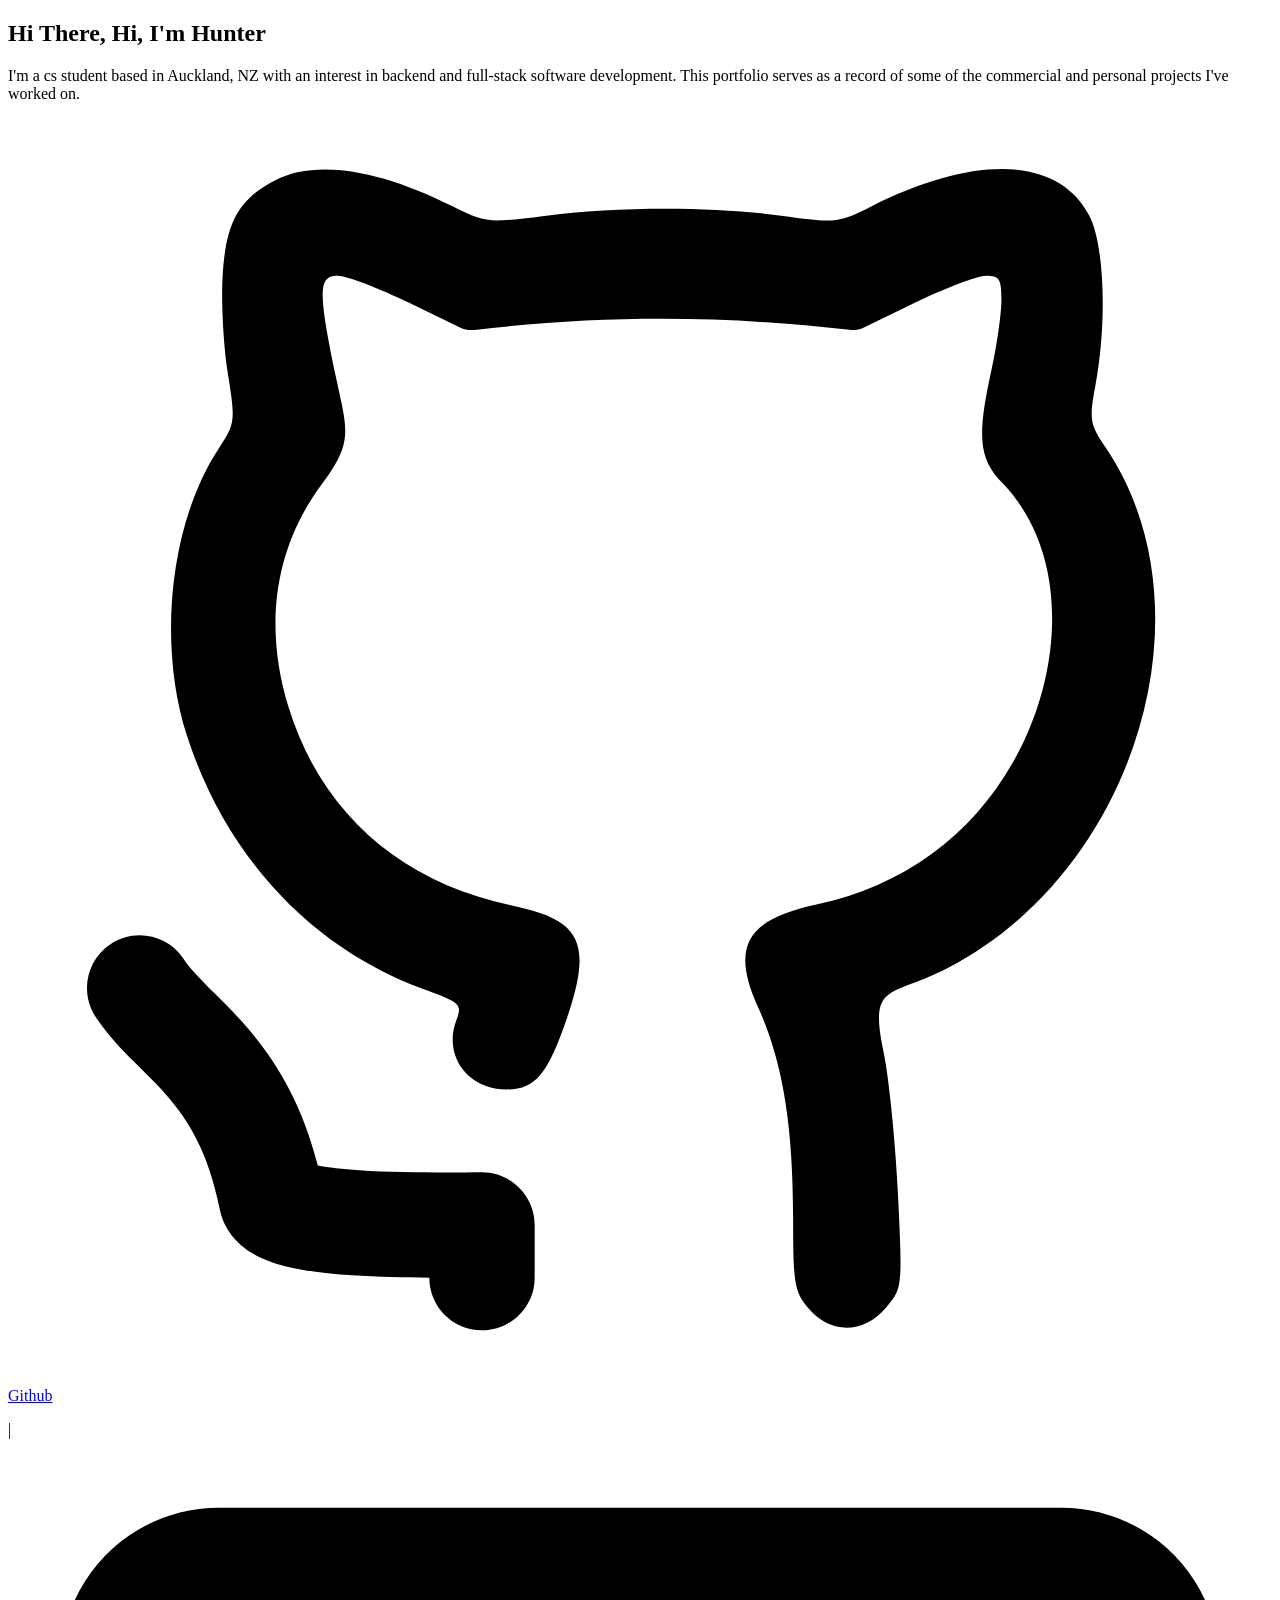
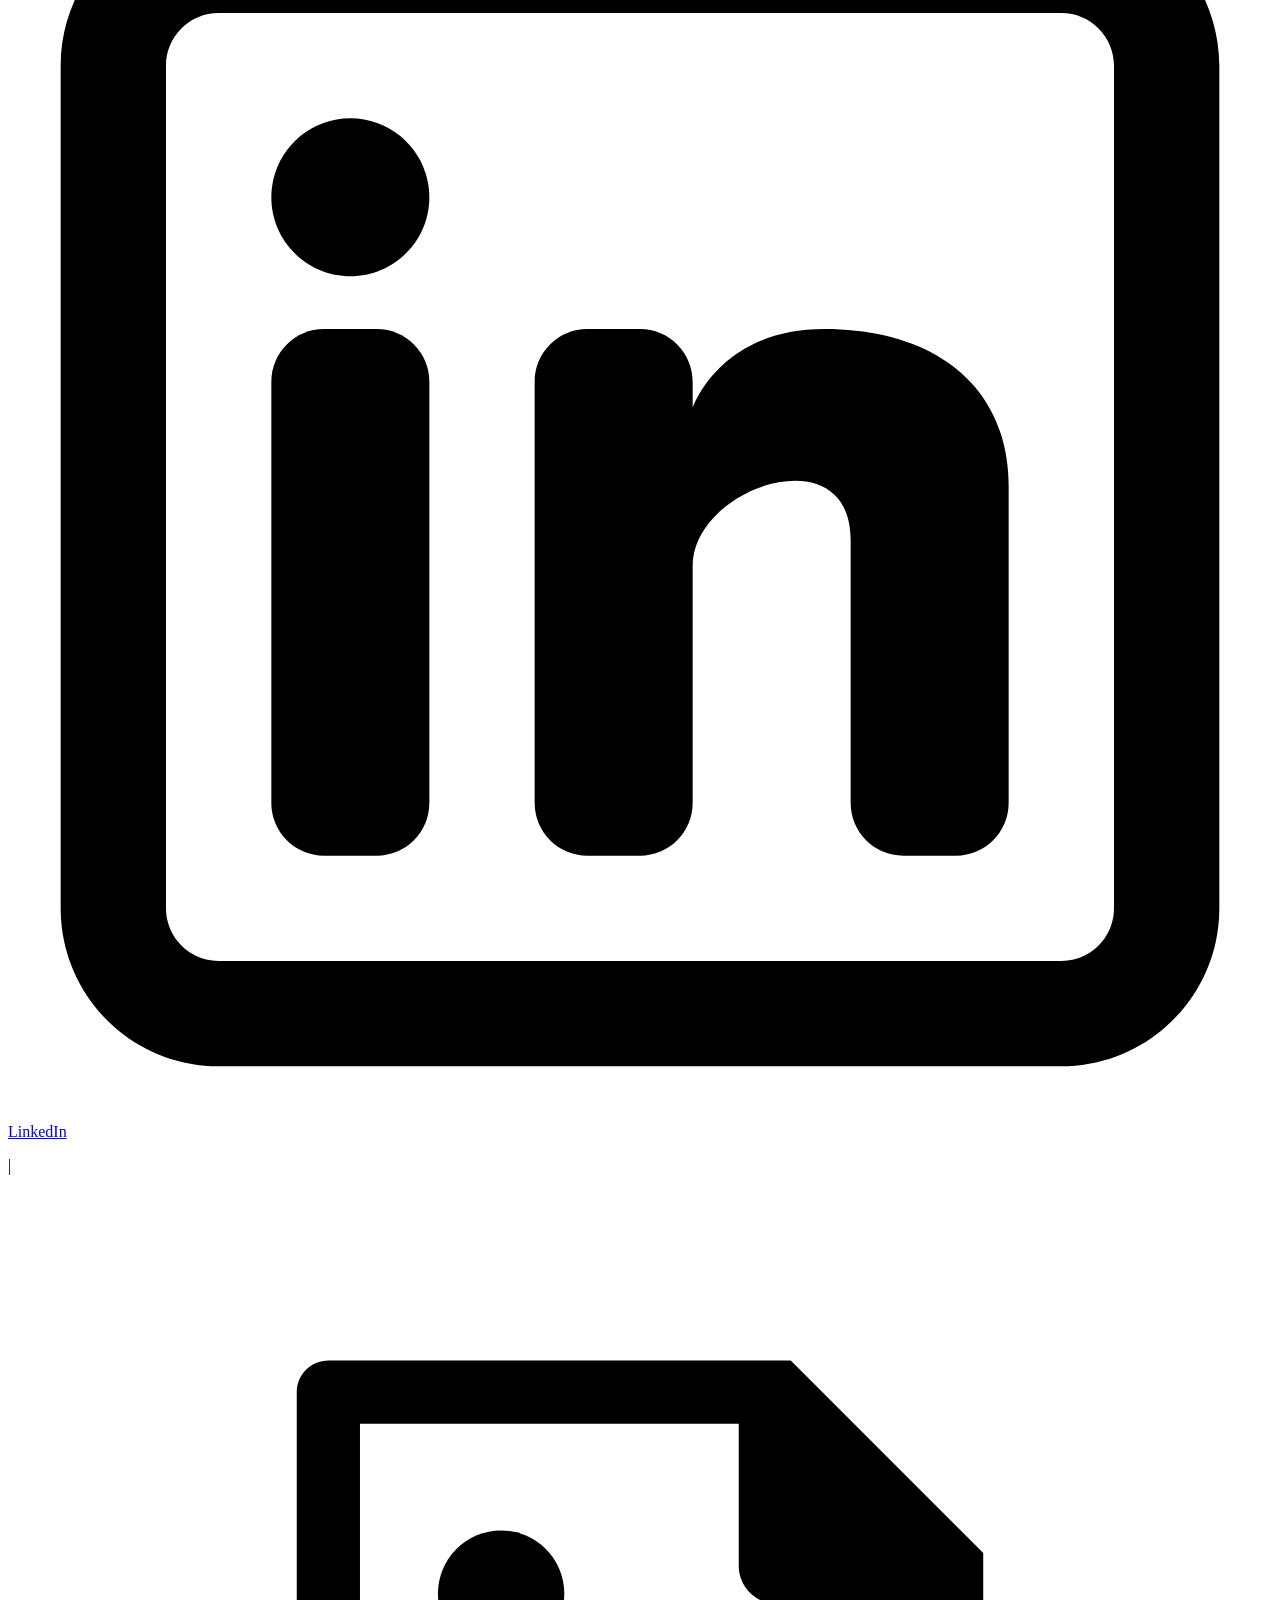
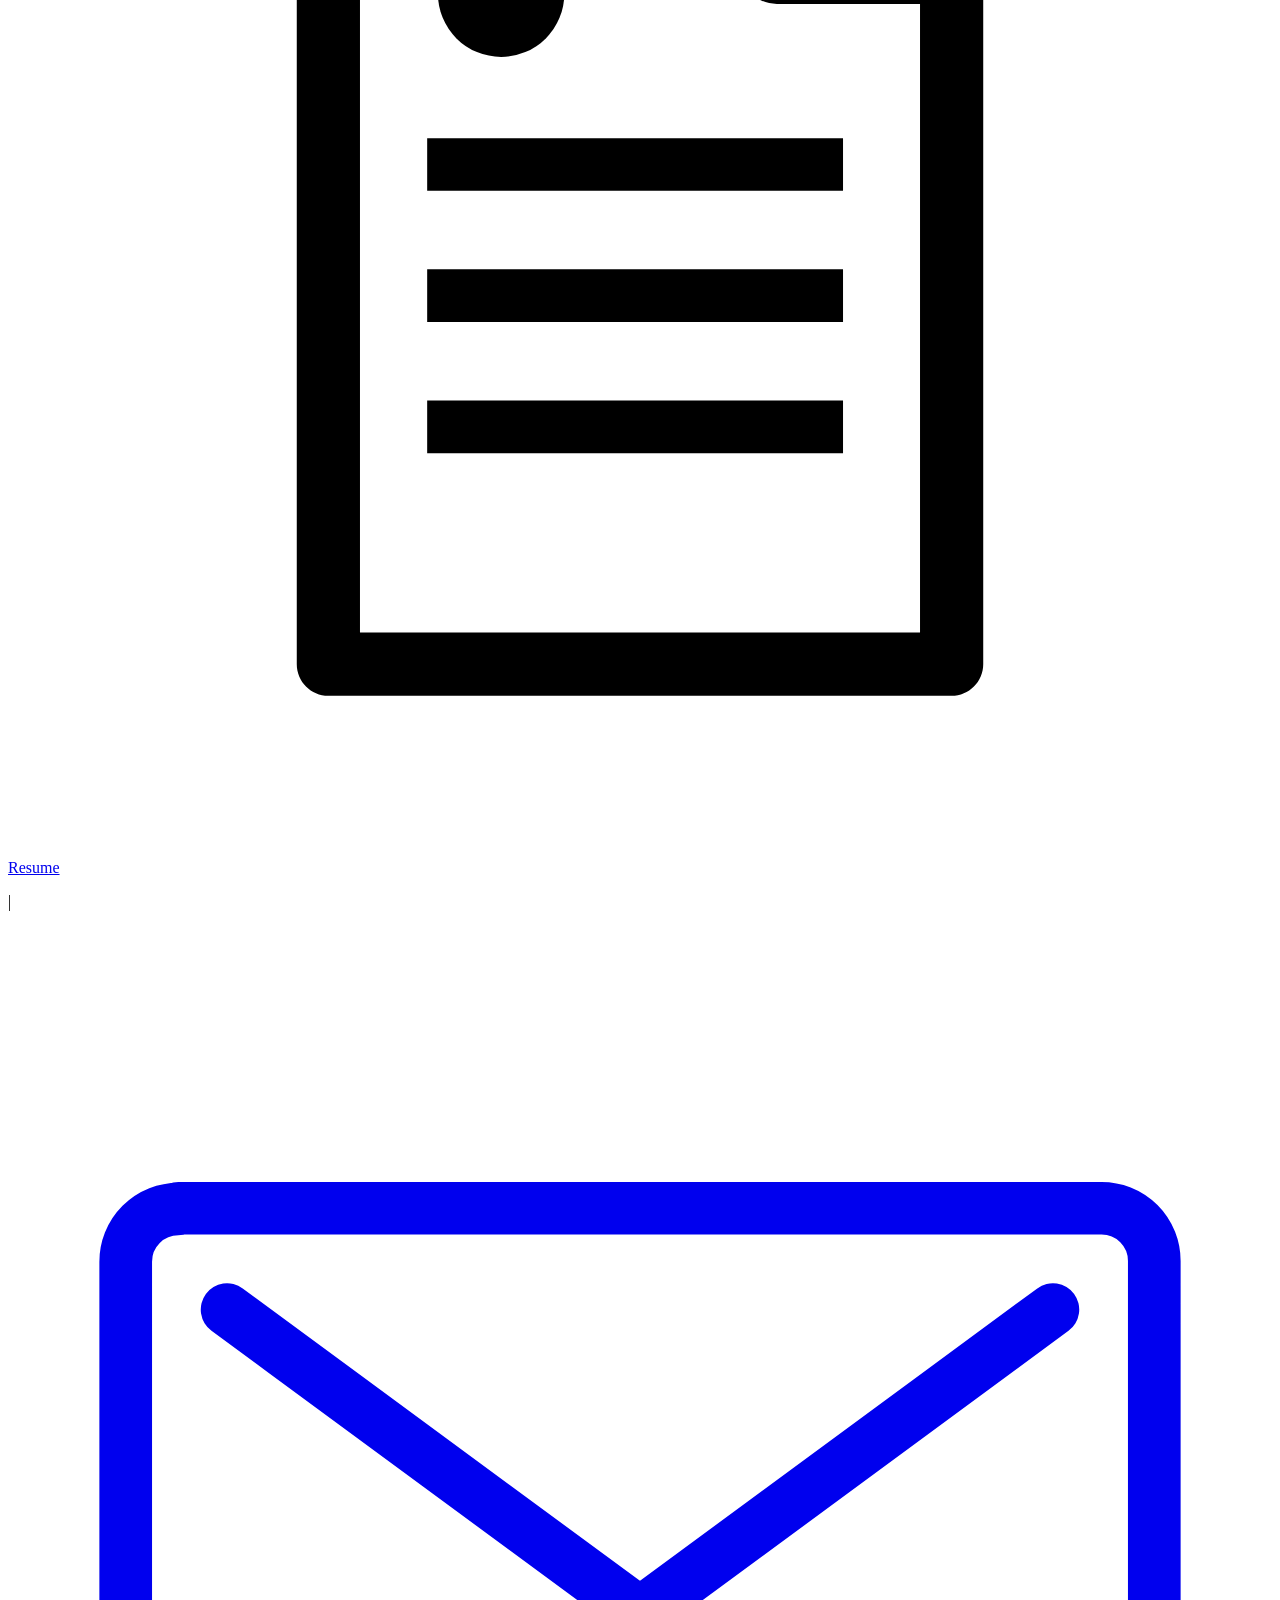
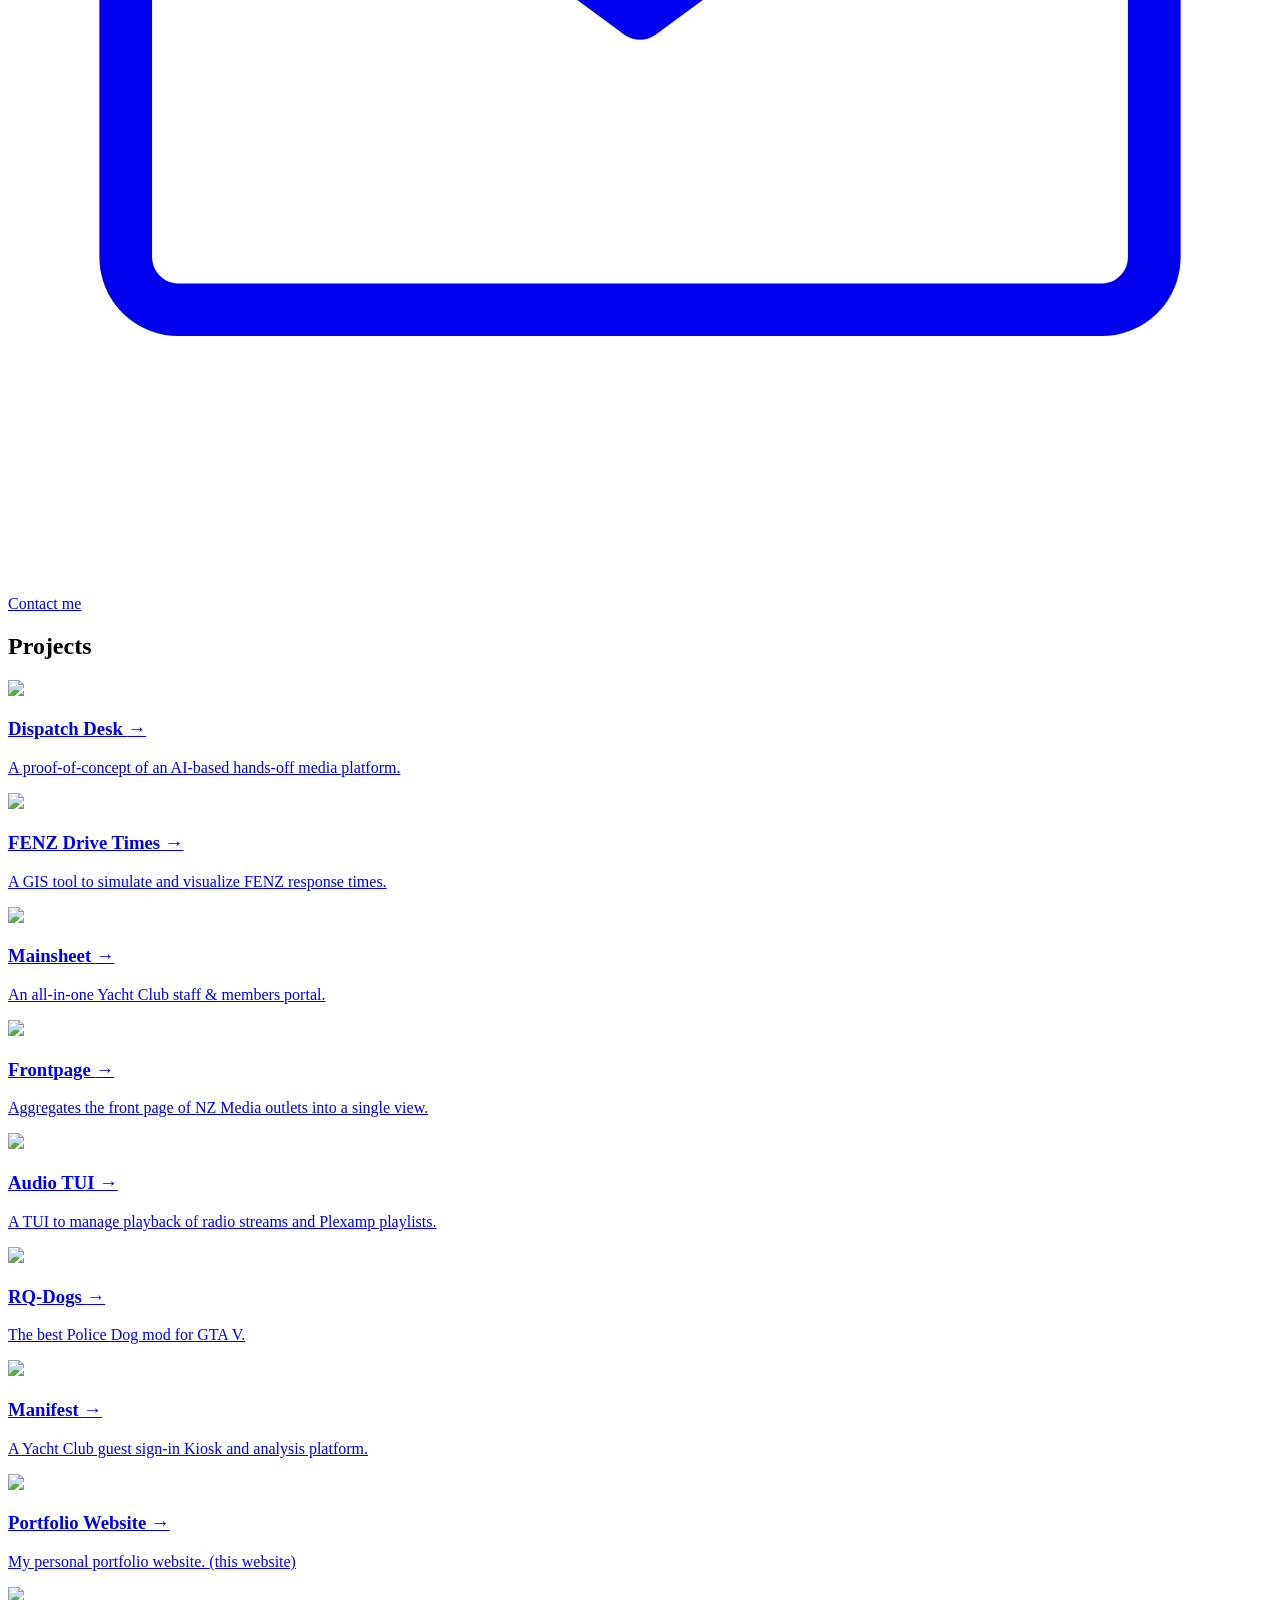
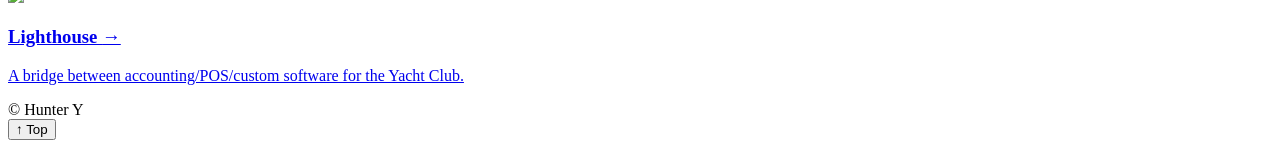
==== public/index.html @ 6667e8b2 "chore: Add pictures to portfolio project page" ====
<!DOCTYPE html>
<html lang="en">
<head>
    <meta charset="UTF-8">
    <meta name="viewport" content="width=device-width, initial-scale=1">
    <title>Hunter Y</title>

    <link rel="preconnect" href="https://fonts.googleapis.com">
    <link rel="preconnect" href="https://fonts.gstatic.com" crossorigin>
    <link href="https://fonts.googleapis.com/css2?family=JetBrains+Mono:ital,wght@0,100..800;1,100..800&display=block" rel="stylesheet">

    <link href="/css/tailwind.css" rel="stylesheet">
    <link href="/css/scrollbar.css" rel="stylesheet">
    <link href="/css/swap.css" rel="stylesheet">
    <script src="/js/swap.js"></script>
</head>
<body class="font-jetbrains-mono bg-ctp-base text-ctp-text">
<main id="page-content">
    <div class="md:ml-[10vw] ml-0 text-ctp-text">
        <section class="w-full max-w-2xl px-6 pt-6 md:pt-36 text-left">
            <h1 class="mb-4 text-4xl font-bold select-none">
                <span id="greeting" class="active invisible norris-swap" style="--swap-color: #a6e3a1" data-swap="Kia Ora!">Hi There,</span>
                <span class="inline md:hidden">Hi,</span> I'm
                <span class="text-ctp-sapphire">Hunter</span>
            </h1>

            <p class="mb-5">
                <span class="selection:bg-ctp-sapphire/30">I'm a cs student based in Auckland, NZ with an interest in backend and full-stack software development. This portfolio serves as a record of some of the </span><span class="text-ctp-flamingo selection:bg-ctp-flamingo/30">commercial</span><span class="selection:bg-ctp-sapphire/30"> and </span><span class="text-ctp-teal selection:bg-ctp-teal/30">personal</span><span class="selection:bg-ctp-sapphire/30"> projects I've worked on.</span>
            </p>

            <div class="grid grid-cols-2 md:flex md:flex-wrap items-center gap-x-4 gap-y-4 md:gap-y-2 pt-2 select-none">
                <a href="https://github.com/rqver" target="_blank" class="group inline-flex items-center gap-1 text-ctp-text hover:text-ctp-sapphire">
                    <svg viewBox="0 0 24 24" class="h-5 w-5 scale-90 fill-current" xmlns="http://www.w3.org/2000/svg">
                        <path d="M4.0744 2.9938C4.13263 1.96371 4.37869 1.51577 5.08432 1.15606C5.84357 0.768899 7.04106 0.949072 8.45014 1.66261C9.05706 1.97009 9.11886 1.97635 10.1825 1.83998C11.5963 1.65865 13.4164 1.65929 14.7213 1.84164C15.7081 1.97954 15.7729 1.97265 16.3813 1.66453C18.3814 0.651679 19.9605 0.71795 20.5323 1.8387C20.8177 2.39812 20.8707 3.84971 20.6494 5.04695C20.5267 5.71069 20.5397 5.79356 20.8353 6.22912C22.915 9.29385 21.4165 14.2616 17.8528 16.1155C17.5801 16.2574 17.3503 16.3452 17.163 16.4167C16.5879 16.6363 16.4133 16.703 16.6247 17.7138C16.7265 18.2 16.8491 19.4088 16.8973 20.4002C16.9844 22.1922 16.9831 22.2047 16.6688 22.5703C16.241 23.0676 15.6244 23.076 15.2066 22.5902C14.9341 22.2734 14.9075 22.1238 14.9075 20.9015C14.9075 19.0952 14.7095 17.8946 14.2417 16.8658C13.6854 15.6415 14.0978 15.185 15.37 14.9114C17.1383 14.531 18.5194 13.4397 19.2892 11.8146C20.0211 10.2698 20.1314 8.13501 18.8082 6.83668C18.4319 6.3895 18.4057 5.98446 18.6744 4.76309C18.7748 4.3066 18.859 3.71768 18.8615 3.45425C18.8653 3.03823 18.8274 2.97541 18.5719 2.97541C18.4102 2.97541 17.7924 3.21062 17.1992 3.49805L16.2524 3.95695C16.1663 3.99866 16.07 4.0147 15.975 4.0038C13.5675 3.72746 11.2799 3.72319 8.86062 4.00488C8.76526 4.01598 8.66853 3.99994 8.58215 3.95802L7.63585 3.49882C7.04259 3.21087 6.42482 2.97541 6.26317 2.97541C5.88941 2.97541 5.88379 3.25135 6.22447 4.89078C6.43258 5.89203 6.57262 6.11513 5.97101 6.91572C5.06925 8.11576 4.844 9.60592 5.32757 11.1716C5.93704 13.1446 7.4295 14.4775 9.52773 14.9222C10.7926 15.1903 11.1232 15.5401 10.6402 16.9905C10.26 18.1319 10.0196 18.4261 9.46707 18.4261C8.72365 18.4261 8.25796 17.7821 8.51424 17.1082C8.62712 16.8112 8.59354 16.7795 7.89711 16.5255C5.77117 15.7504 4.14514 14.0131 3.40172 11.7223C2.82711 9.95184 3.07994 7.64739 4.00175 6.25453C4.31561 5.78028 4.32047 5.74006 4.174 4.83217C4.09113 4.31822 4.04631 3.49103 4.0744 2.9938Z"/>
                        <path d="M3.33203 15.9454C3.02568 15.4859 2.40481 15.3617 1.94528 15.6681C1.48576 15.9744 1.36158 16.5953 1.66793 17.0548C1.8941 17.3941 2.16467 17.6728 2.39444 17.9025C2.4368 17.9449 2.47796 17.9858 2.51815 18.0257C2.71062 18.2169 2.88056 18.3857 3.05124 18.5861C3.42875 19.0292 3.80536 19.626 4.0194 20.6962C4.11474 21.1729 4.45739 21.4297 4.64725 21.5419C4.85315 21.6635 5.07812 21.7352 5.26325 21.7819C5.64196 21.8774 6.10169 21.927 6.53799 21.9559C7.01695 21.9877 7.53592 21.998 7.99999 22.0008C8.00033 22.5527 8.44791 23.0001 8.99998 23.0001C9.55227 23.0001 9.99998 22.5524 9.99998 22.0001V21.0001C9.99998 20.4478 9.55227 20.0001 8.99998 20.0001C8.90571 20.0001 8.80372 20.0004 8.69569 20.0008C8.10883 20.0026 7.34388 20.0049 6.67018 19.9603C6.34531 19.9388 6.07825 19.9083 5.88241 19.871C5.58083 18.6871 5.09362 17.8994 4.57373 17.2891C4.34391 17.0194 4.10593 16.7834 3.91236 16.5914C3.87612 16.5555 3.84144 16.5211 3.80865 16.4883C3.5853 16.265 3.4392 16.1062 3.33203 15.9454Z"/>
                    </svg>
                    <span class="text-sm font-extralight">Github</span>
                </a>

                <p class="hidden md:block text-ctp-surface2 text-sm">|</p>

                <a href="https://github.com/rqver" target="_blank" class="group inline-flex items-center gap-1 text-ctp-text hover:text-ctp-sapphire">
                    <svg viewBox="0 0 24 24" class="h-5 w-5 scale-90 fill-current" xmlns="http://www.w3.org/2000/svg">
                        <path d="M6.5 8C7.32843 8 8 7.32843 8 6.5C8 5.67157 7.32843 5 6.5 5C5.67157 5 5 5.67157 5 6.5C5 7.32843 5.67157 8 6.5 8Z"/>
                        <path d="M5 10C5 9.44772 5.44772 9 6 9H7C7.55228 9 8 9.44771 8 10V18C8 18.5523 7.55228 19 7 19H6C5.44772 19 5 18.5523 5 18V10Z"/>
                        <path d="M11 19H12C12.5523 19 13 18.5523 13 18V13.5C13 12 16 11 16 13V18.0004C16 18.5527 16.4477 19 17 19H18C18.5523 19 19 18.5523 19 18V12C19 10 17.5 9 15.5 9C13.5 9 13 10.5 13 10.5V10C13 9.44771 12.5523 9 12 9H11C10.4477 9 10 9.44772 10 10V18C10 18.5523 10.4477 19 11 19Z"/>
                        <path fill-rule="evenodd" clip-rule="evenodd" d="M20 1C21.6569 1 23 2.34315 23 4V20C23 21.6569 21.6569 23 20 23H4C2.34315 23 1 21.6569 1 20V4C1 2.34315 2.34315 1 4 1H20ZM20 3C20.5523 3 21 3.44772 21 4V20C21 20.5523 20.5523 21 20 21H4C3.44772 21 3 20.5523 3 20V4C3 3.44772 3.44772 3 4 3H20Z"/>
                    </svg>
                    <span class="text-sm font-extralight">LinkedIn</span>
                </a>

                <p class="hidden md:block text-ctp-surface2 text-sm">|</p>

                <a href="/CV.pdf" target="_blank" class="group inline-flex items-center gap-1 text-ctp-text hover:text-ctp-sapphire">
                    <svg viewBox="-274.15 0 1200 1200" class="h-5 w-5 fill-current" xmlns="http://www.w3.org/2000/svg">
                        <path d="M30 161c-16.5 0-30 13.5-30 30v827.8c0 16.5 13.5 30 30 30h591.7c16.5 0 30-13.5 30-30V343.7L469 161H30zm389.6 60v134.8c0 19.9 16.3 36.2 36.2 36.2h135.9v596.8H60V221h359.6z"/>
                        <path d="M123.8 768.6h394.8v50H123.8zm0-124.6h394.8v50H123.8zm0-124.5h394.8v50H123.8z"/>
                        <circle cx="194" cy="382.3" r="60"/>
                    </svg>
                    <span class="text-sm font-extralight">Resume</span>
                </a>

                <p class="hidden md:block text-ctp-surface2 text-sm">|</p>

                <a href="mailto:hunterynz@gmail.com" target="_blank" class="group inline-flex items-center gap-1 text-ctp-text hover:text-ctp-sapphire">
                    <svg class="w-5 h-5 fill-current" viewBox="0 0 48 48" id="Layer_2" data-name="Layer 2" xmlns="http://www.w3.org/2000/svg"><defs><style>.cls-1{fill:none;stroke:currentColor;stroke-width:2;stroke-linecap:round;stroke-linejoin:round;}</style></defs><path class="cls-1" d="M6.47,10.71a2,2,0,0,0-2,2h0V35.32a2,2,0,0,0,2,2H41.53a2,2,0,0,0,2-2h0V12.68a2,2,0,0,0-2-2H6.47Zm33.21,3.82L24,26.07,8.32,14.53"/></svg>
                    <span class="text-sm font-extralight">Contact me</span>
                </a>
            </div>
        </section>

        <section class="mt-16 w-full px-6 pt-6">
            <h2 class="text-3xl font-bold mb-10 selection:bg-ctp-sapphire/30">Projects</h2>
            <div class="w-full pr-6 md:pr-12 xl:pr-32">
                <div class="grid gap-8 grid-cols-1 md:grid-cols-2 xl:grid-cols-3">
                    <a href="/projects/dispatch-desk" class="group block border border-ctp-surface2 rounded-sm p-2 transition hover:bg-ctp-surface0/20">
                        <div class="aspect-video overflow-hidden">
                            <img src="/img/dispatch-desk/hero.webp" class="select-none w-full h-full object-cover opacity-0 transition-opacity duration-50">
                        </div>
                        <div class="p-4 selection:bg-ctp-teal/30">
                            <h3 class="font-semibold text-lg inline-flex items-center gap-2">
                                <span class="border-b-2 border-ctp-teal">
                                    Dispatch Desk
                                </span>

                                <span class="inline-block translate-x-[-6px] opacity-0 transition-all duration-300 group-hover:translate-x-0 group-hover:opacity-100 text-ctp-teal">
                                    →
                                </span>
                            </h3>

                            <p class="mt-2 text-sm text-ctp-subtext1">
                                A proof-of-concept of an AI-based hands-off media platform.
                            </p>
                        </div>
                    </a>

                    <a href="/projects/drive-times" class="group block border border-ctp-surface2 rounded-sm p-2 transition hover:bg-ctp-surface0/20">
                        <div class="aspect-video overflow-hidden">
                            <img src="/img/drive-times/hero.webp" class="select-none w-full h-full object-cover object-center opacity-0 transition-opacity duration-50">
                        </div>
                        <div class="p-4 selection:bg-ctp-teal/30">
                            <h3 class="font-semibold text-lg inline-flex items-center gap-2">
                                <span class="border-b-2 border-ctp-teal">
                                    FENZ Drive Times
                                </span>

                                <span class="inline-block translate-x-[-6px] opacity-0 transition-all duration-300 group-hover:translate-x-0 group-hover:opacity-100 text-ctp-teal">
                                    →
                                </span>
                            </h3>

                            <p class="mt-2 text-sm text-ctp-subtext1">
                                A GIS tool to simulate and visualize FENZ response times.
                            </p>
                        </div>
                    </a>

                    <a href="/projects/bbyc/mainsheet" class="group block border border-ctp-surface2 rounded-sm p-2 transition hover:bg-ctp-surface0/20">
                        <div class="aspect-video overflow-hidden">
                            <img src="/img/mainsheet/hero.webp" class="select-none w-full h-full object-cover opacity-0 transition-opacity duration-50">
                        </div>
                        <div class="p-4 selection:bg-ctp-flamingo/30">
                            <h3 class="font-semibold text-lg inline-flex items-center gap-2">
                                <span class="border-b-2 border-ctp-flamingo">
                                    Mainsheet
                                </span>

                                <span class="inline-block translate-x-[-6px] opacity-0 transition-all duration-300 group-hover:translate-x-0 group-hover:opacity-100 text-ctp-flamingo">
                                    →
                                </span>
                            </h3>

                            <p class="mt-2 text-sm text-ctp-subtext1">
                                An all-in-one Yacht Club staff & members portal.
                            </p>
                        </div>
                    </a>

                    <a href="/projects/frontpage" class="group block border border-ctp-surface2 rounded-sm p-2 transition hover:bg-ctp-surface0/20">
                        <div class="aspect-video overflow-hidden">
                            <img src="/img/frontpage/hero.webp" class="select-none w-full h-full object-cover opacity-0 transition-opacity duration-50">
                        </div>
                        <div class="p-4 selection:bg-ctp-teal/30">
                            <h3 class="font-semibold text-lg inline-flex items-center gap-2">
                                <span class="border-b-2 border-ctp-teal">
                                    Frontpage
                                </span>

                                <span class="inline-block translate-x-[-6px] opacity-0 transition-all duration-300 group-hover:translate-x-0 group-hover:opacity-100 text-ctp-teal">
                                    →
                                </span>
                            </h3>

                            <p class="mt-2 text-sm text-ctp-subtext1">
                                Aggregates the front page of NZ Media outlets into a single view.
                            </p>
                        </div>
                    </a>

                    <a href="/projects/audio-tui" class="group block border border-ctp-surface2 rounded-sm p-2 transition hover:bg-ctp-surface0/20">
                        <div class="aspect-video overflow-hidden">
                            <img src="/img/audio-tui/hero.webp" class="select-none w-full h-full object-cover object-left opacity-0 transition-opacity duration-50">
                        </div>
                        <div class="p-4 selection:bg-ctp-teal/30">
                            <h3 class="font-semibold text-lg inline-flex items-center gap-2">
                                <span class="border-b-2 border-ctp-teal">
                                    Audio TUI
                                </span>

                                <span class="inline-block translate-x-[-6px] opacity-0 transition-all duration-300 group-hover:translate-x-0 group-hover:opacity-100 text-ctp-teal">
                                    →
                                </span>
                            </h3>

                            <p class="mt-2 text-sm text-ctp-subtext1">
                                A TUI to manage playback of radio streams and Plexamp playlists.
                            </p>
                        </div>
                    </a>

                    <a href="/projects/rq-dogs" class="group block border border-ctp-surface2 rounded-sm p-2 transition hover:bg-ctp-surface0/20">
                        <div class="aspect-video overflow-hidden">
                            <img src="/img/rq-dogs/hero.webp" class="select-none w-full h-full object-cover opacity-0 transition-opacity duration-50">
                        </div>
                        <div class="p-4 selection:bg-ctp-flamingo/30">
                            <h3 class="font-semibold text-lg inline-flex items-center gap-2">
                                <span class="border-b-2 border-ctp-flamingo">
                                    RQ-Dogs
                                </span>

                                <span class="inline-block translate-x-[-6px] opacity-0 transition-all duration-300 group-hover:translate-x-0 group-hover:opacity-100 text-ctp-flamingo">
                                    →
                                </span>
                            </h3>

                            <p class="mt-2 text-sm text-ctp-subtext1">
                                The best Police Dog mod for GTA V.
                            </p>
                        </div>
                    </a>

                    <a href="/projects/bbyc/manifest" class="group block border border-ctp-surface2 rounded-sm p-2 transition hover:bg-ctp-surface0/20">
                        <div class="aspect-video overflow-hidden">
                            <img src="/img/manifest/hero.webp" class="select-none w-full h-full object-cover opacity-0 transition-opacity duration-50">
                        </div>
                        <div class="p-4 selection:bg-ctp-flamingo/30">
                            <h3 class="font-semibold text-lg inline-flex items-center gap-2">
                                <span class="border-b-2 border-ctp-flamingo">
                                    Manifest
                                </span>

                                <span class="inline-block translate-x-[-6px] opacity-0 transition-all duration-300 group-hover:translate-x-0 group-hover:opacity-100 text-ctp-flamingo">
                                    →
                                </span>
                            </h3>

                            <p class="mt-2 text-sm text-ctp-subtext1">
                                A Yacht Club guest sign-in Kiosk and analysis platform.
                            </p>
                        </div>
                    </a>

                    <a href="/projects/portfolio" class="group block border border-ctp-surface2 rounded-sm p-2 transition hover:bg-ctp-surface0/20">
                        <div class="aspect-video overflow-hidden">
                            <img src="/img/portfolio/hero.webp" class="select-none w-full h-full object-cover opacity-0 transition-opacity duration-50">
                        </div>
                        <div class="p-4 selection:bg-ctp-teal/30">
                            <h3 class="font-semibold text-lg inline-flex items-center gap-2">
                                <span class="border-b-2 border-ctp-teal">
                                    Portfolio Website
                                </span>

                                <span class="inline-block translate-x-[-6px] opacity-0 transition-all duration-300 group-hover:translate-x-0 group-hover:opacity-100 text-ctp-teal">
                                    →
                                </span>
                            </h3>

                            <p class="mt-2 text-sm text-ctp-subtext1">
                                My personal portfolio website. (this website)
                            </p>
                        </div>
                    </a>


                    <a href="/projects/bbyc/lighthouse" class="group block border border-ctp-surface2 rounded-sm p-2 transition hover:bg-ctp-surface0/20">
                        <div class="aspect-video overflow-hidden">
                            <img src="/img/lighthouse/hero.webp" class="select-none w-full h-full object-cover opacity-0 transition-opacity duration-50">
                        </div>
                        <div class="p-4 selection:bg-ctp-flamingo/30">
                            <h3 class="font-semibold text-lg inline-flex items-center gap-2">
                                <span class="border-b-2 border-ctp-flamingo">
                                    Lighthouse
                                </span>

                                <span class="inline-block translate-x-[-6px] opacity-0 transition-all duration-300 group-hover:translate-x-0 group-hover:opacity-100 text-ctp-flamingo">
                                    →
                                </span>
                            </h3>

                            <p class="mt-2 text-sm text-ctp-subtext1">
                                A bridge between accounting/POS/custom software for the Yacht Club.
                            </p>
                        </div>
                    </a>
                </div>
            </div>
        </section>
    </div>
</main>
<footer class="mt-24 px-6 pb-8 text-sm text-ctp-subtext1 text-center relative selection:bg-ctp-sapphire/30">
    <div class="max-w-2xl mx-auto">
        © <span id="currentYear"></span> Hunter Y
    </div>
    <button id="backToTop" class="absolute right-6 bottom-6 text-ctp-subtext1 p-3 transition transform hover:-translate-y-1 cursor-pointer select-none">
       ↑ Top
    </button>
</footer>
</body>
<script src="/js/preload.js"></script>
<script src="/js/images.js"></script>
<script src="/js/footer.js"></script>
<script src="/js/tooltip.js"></script>
</html>
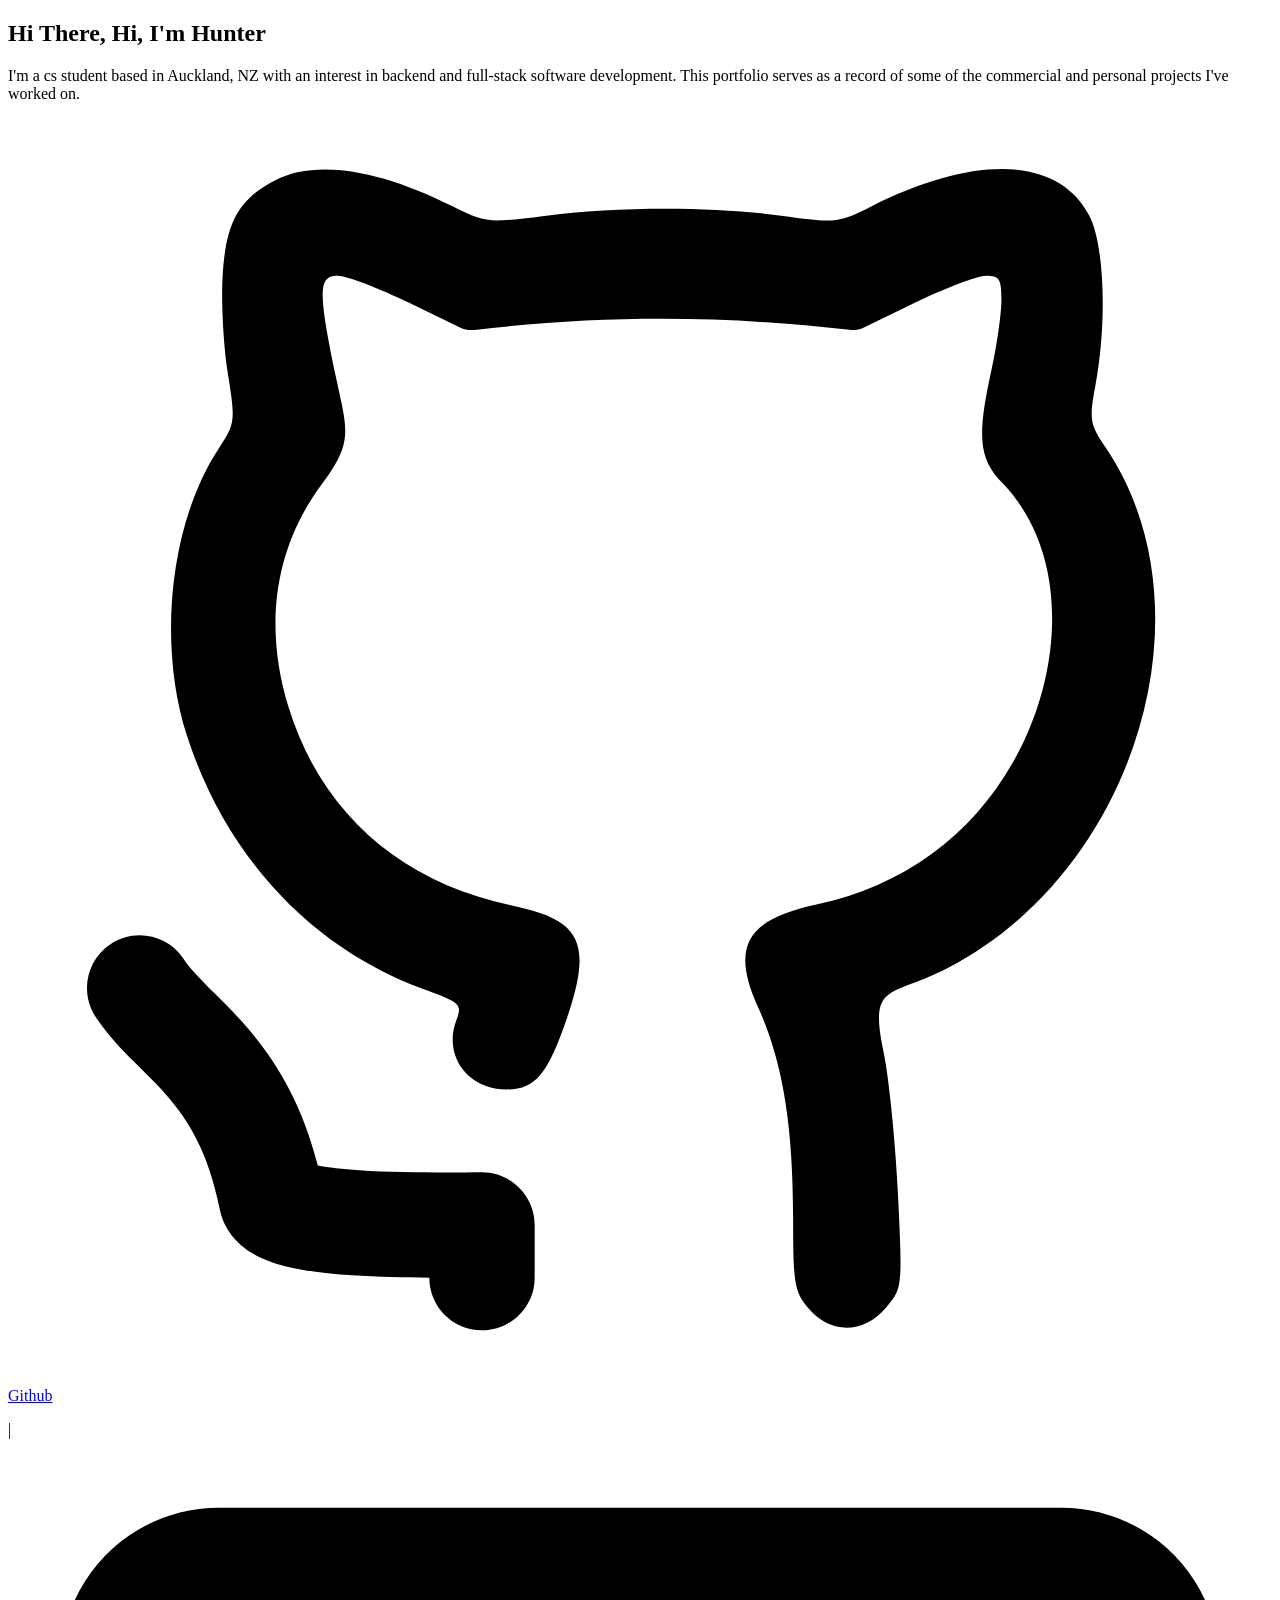
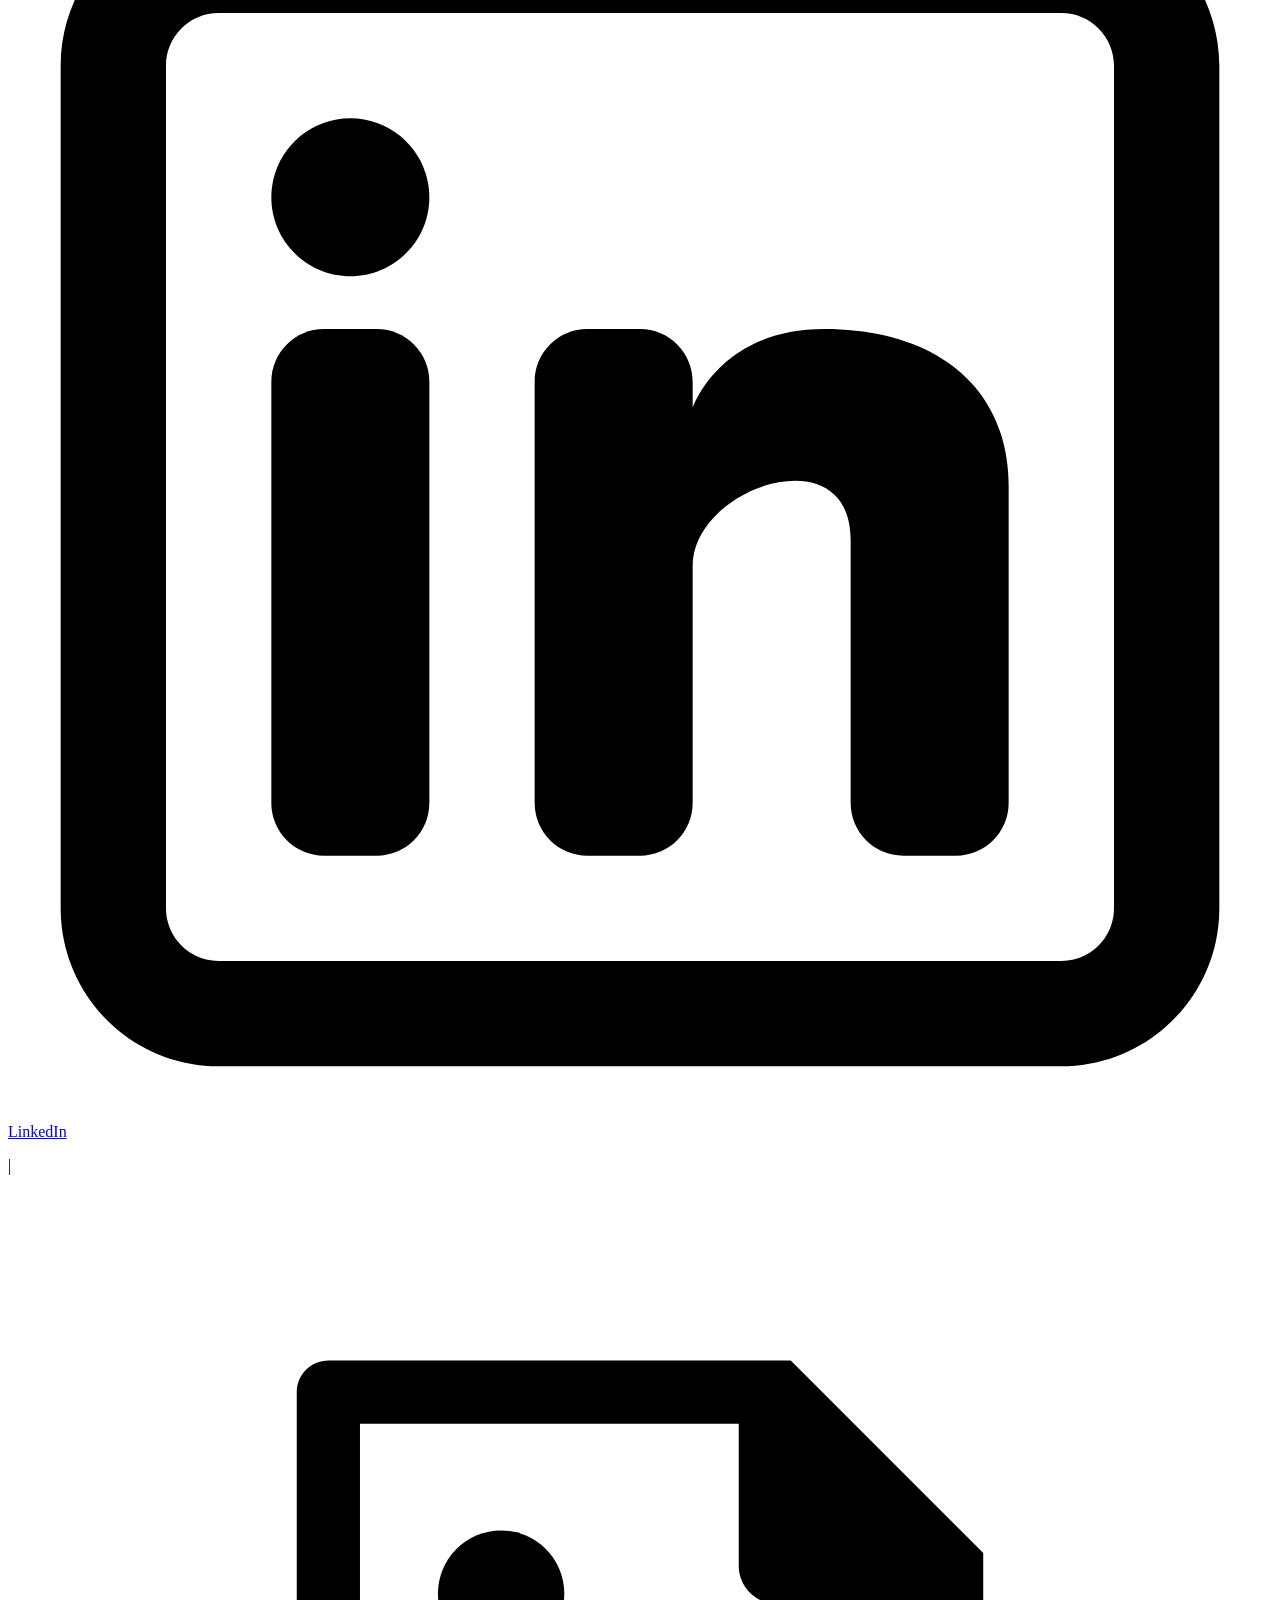
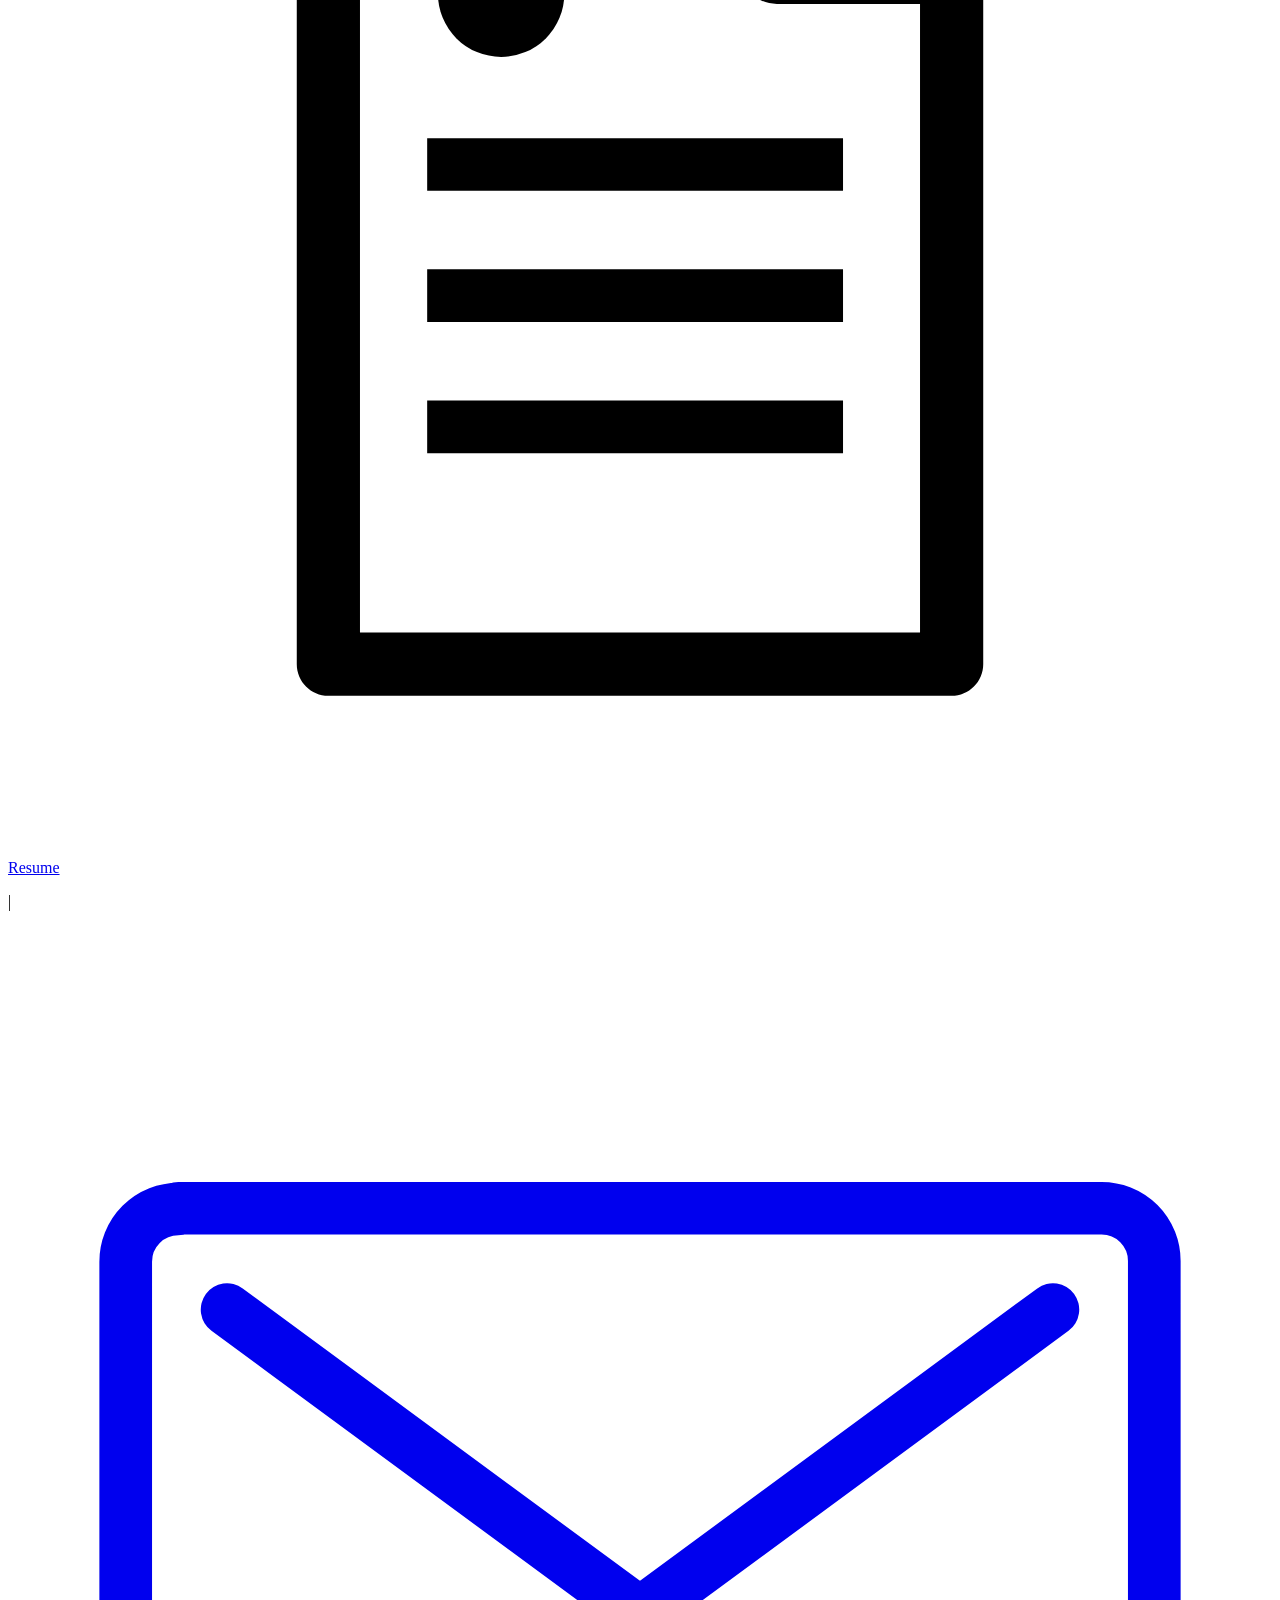
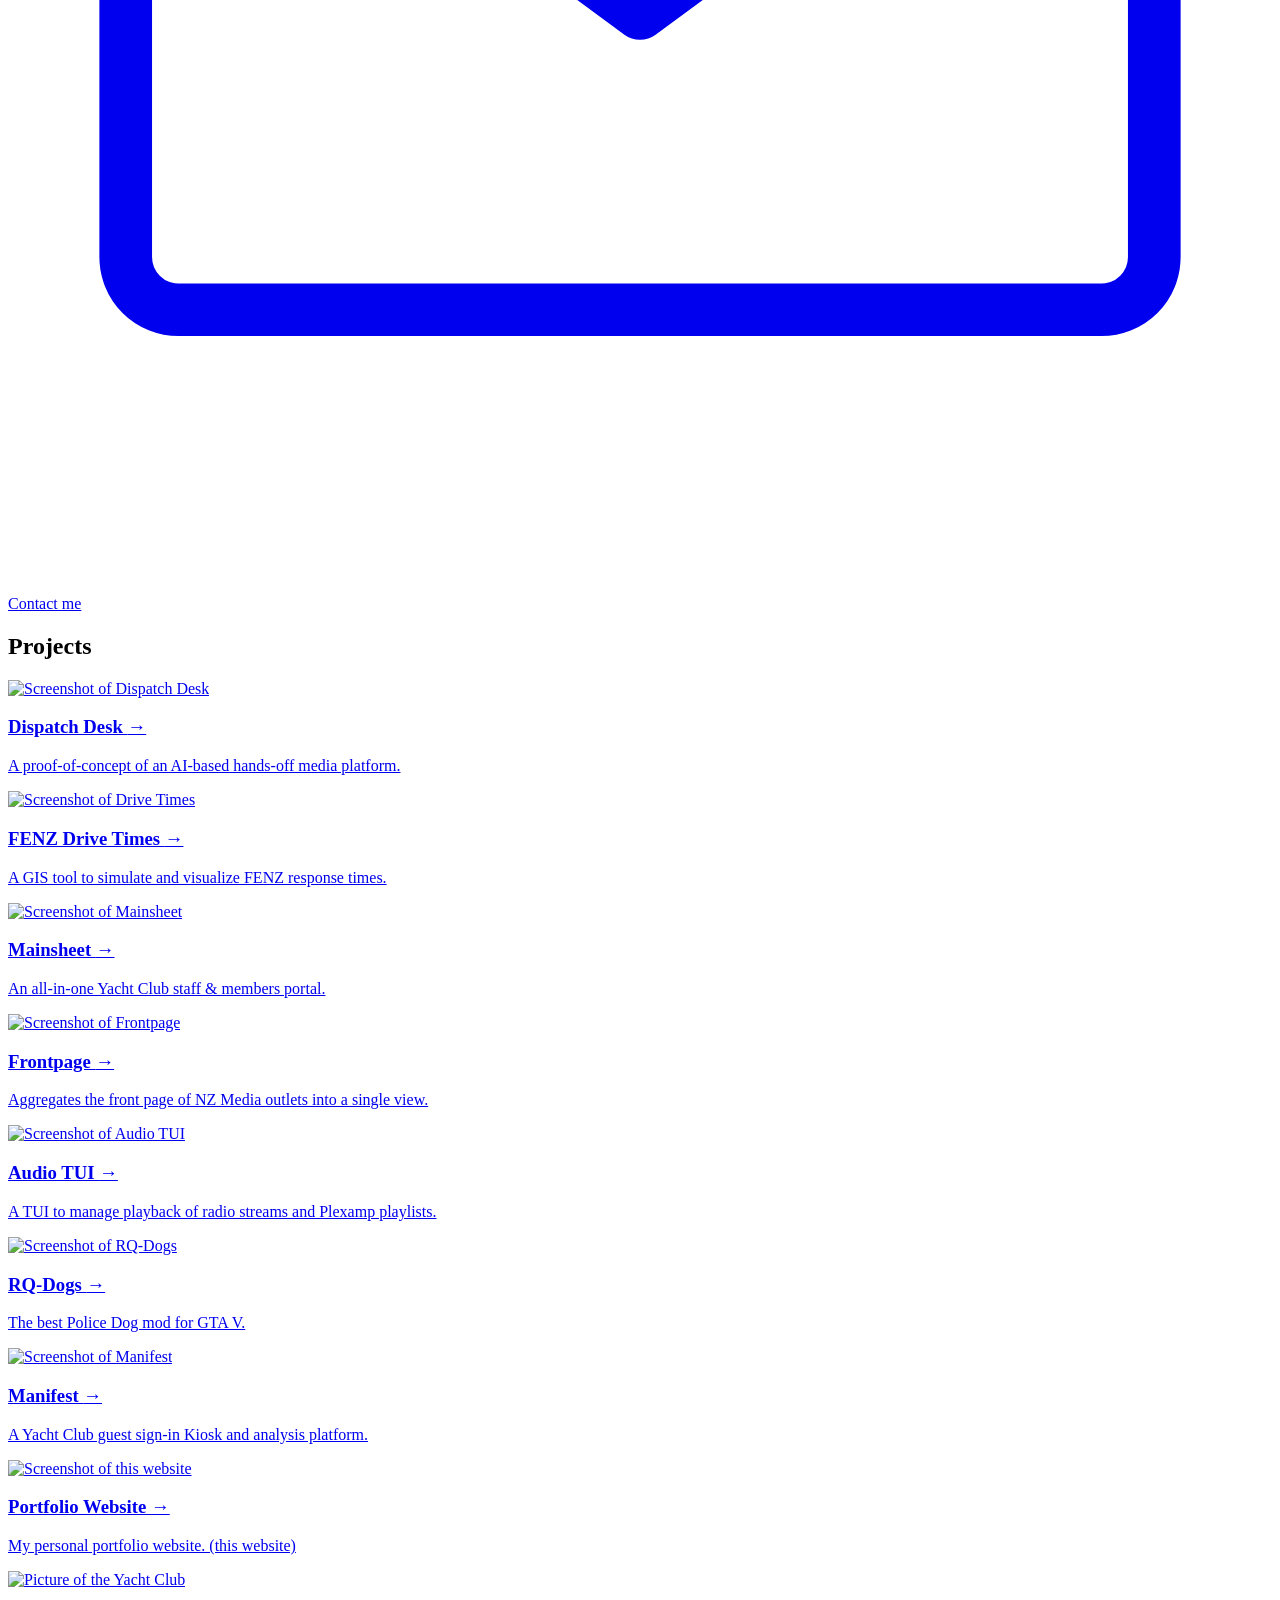
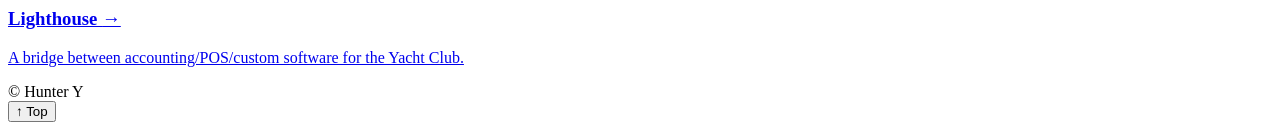
==== commit 7a00c787: "chore: Readme" ====
--- a/public/index.html
+++ b/public/index.html
@@ -4,6 +4,16 @@
     <meta charset="UTF-8">
     <meta name="viewport" content="width=device-width, initial-scale=1">
     <title>Hunter Y</title>
+    <meta name="description" content="Hunter Yates: Computer Science student in Auckland, NZ.">
+    <meta name="keywords" content="Hunter Y, Hunter Yates, software developer, full stack, backend developer, Auckland, portfolio">
+    <meta name="author" content="Hunter Yates">
+    <meta name="robots" content="index, follow">
+    <link rel="canonical" href="https://hunteryates.nz/">
+
+    <meta property="og:type" content="website">
+    <meta property="og:title" content="Hunter Yates">
+    <meta property="og:description" content="Computer Science student based in Auckland, NZ.">
+    <meta property="og:url" content="https://hunteryates.nz/">
 
     <link rel="preconnect" href="https://fonts.googleapis.com">
     <link rel="preconnect" href="https://fonts.gstatic.com" crossorigin>
@@ -13,6 +23,24 @@
     <link href="/css/scrollbar.css" rel="stylesheet">
     <link href="/css/swap.css" rel="stylesheet">
     <script src="/js/swap.js"></script>
+    <script type="application/ld+json">
+        {
+            "@context": "https://schema.org",
+            "@type": "Person",
+            "name": "Hunter Yates",
+            "url": "https://hunteryates.nz/",
+            "jobTitle": "Computer Science Student",
+            "address": {
+                "@type": "PostalAddress",
+                "addressLocality": "Auckland",
+                "addressCountry": "NZ"
+            },
+            "sameAs": [
+                "https://github.com/rqver",
+                "https://www.linkedin.com/in/hunter-yates-nz/"
+            ]
+        }
+    </script>
 </head>
 <body class="font-jetbrains-mono bg-ctp-base text-ctp-text">
 <main id="page-content">
@@ -39,7 +67,7 @@
 
                 <p class="hidden md:block text-ctp-surface2 text-sm">|</p>
 
-                <a href="https://github.com/rqver" target="_blank" class="group inline-flex items-center gap-1 text-ctp-text hover:text-ctp-sapphire">
+                <a href="https://www.linkedin.com/in/hunter-yates-nz/" target="_blank" class="group inline-flex items-center gap-1 text-ctp-text hover:text-ctp-sapphire">
                     <svg viewBox="0 0 24 24" class="h-5 w-5 scale-90 fill-current" xmlns="http://www.w3.org/2000/svg">
                         <path d="M6.5 8C7.32843 8 8 7.32843 8 6.5C8 5.67157 7.32843 5 6.5 5C5.67157 5 5 5.67157 5 6.5C5 7.32843 5.67157 8 6.5 8Z"/>
                         <path d="M5 10C5 9.44772 5.44772 9 6 9H7C7.55228 9 8 9.44771 8 10V18C8 18.5523 7.55228 19 7 19H6C5.44772 19 5 18.5523 5 18V10Z"/>
@@ -75,7 +103,7 @@
                 <div class="grid gap-8 grid-cols-1 md:grid-cols-2 xl:grid-cols-3">
                     <a href="/projects/dispatch-desk" class="group block border border-ctp-surface2 rounded-sm p-2 transition hover:bg-ctp-surface0/20">
                         <div class="aspect-video overflow-hidden">
-                            <img src="/img/dispatch-desk/hero.webp" class="select-none w-full h-full object-cover opacity-0 transition-opacity duration-50">
+                            <img src="/img/dispatch-desk/hero.webp" alt="Screenshot of Dispatch Desk" fetchpriority="high" class="select-none w-full h-full object-cover opacity-0 transition-opacity duration-50">
                         </div>
                         <div class="p-4 selection:bg-ctp-teal/30">
                             <h3 class="font-semibold text-lg inline-flex items-center gap-2">
@@ -83,7 +111,7 @@
                                     Dispatch Desk
                                 </span>
 
-                                <span class="inline-block translate-x-[-6px] opacity-0 transition-all duration-300 group-hover:translate-x-0 group-hover:opacity-100 text-ctp-teal">
+                                <span class="inline-block select-none translate-x-[-6px] opacity-0 transition-all duration-300 group-hover:translate-x-0 group-hover:opacity-100 text-ctp-teal">
                                     →
                                 </span>
                             </h3>
@@ -96,7 +124,7 @@
 
                     <a href="/projects/drive-times" class="group block border border-ctp-surface2 rounded-sm p-2 transition hover:bg-ctp-surface0/20">
                         <div class="aspect-video overflow-hidden">
-                            <img src="/img/drive-times/hero.webp" class="select-none w-full h-full object-cover object-center opacity-0 transition-opacity duration-50">
+                            <img src="/img/drive-times/hero.webp" alt="Screenshot of Drive Times" fetchpriority="high" class="select-none w-full h-full object-cover object-center opacity-0 transition-opacity duration-50">
                         </div>
                         <div class="p-4 selection:bg-ctp-teal/30">
                             <h3 class="font-semibold text-lg inline-flex items-center gap-2">
@@ -104,7 +132,7 @@
                                     FENZ Drive Times
                                 </span>
 
-                                <span class="inline-block translate-x-[-6px] opacity-0 transition-all duration-300 group-hover:translate-x-0 group-hover:opacity-100 text-ctp-teal">
+                                <span class="inline-block select-none translate-x-[-6px] opacity-0 transition-all duration-300 group-hover:translate-x-0 group-hover:opacity-100 text-ctp-teal">
                                     →
                                 </span>
                             </h3>
@@ -117,7 +145,7 @@
 
                     <a href="/projects/bbyc/mainsheet" class="group block border border-ctp-surface2 rounded-sm p-2 transition hover:bg-ctp-surface0/20">
                         <div class="aspect-video overflow-hidden">
-                            <img src="/img/mainsheet/hero.webp" class="select-none w-full h-full object-cover opacity-0 transition-opacity duration-50">
+                            <img src="/img/mainsheet/hero.webp" alt="Screenshot of Mainsheet" fetchpriority="high" class="select-none w-full h-full object-cover opacity-0 transition-opacity duration-50">
                         </div>
                         <div class="p-4 selection:bg-ctp-flamingo/30">
                             <h3 class="font-semibold text-lg inline-flex items-center gap-2">
@@ -125,7 +153,7 @@
                                     Mainsheet
                                 </span>
 
-                                <span class="inline-block translate-x-[-6px] opacity-0 transition-all duration-300 group-hover:translate-x-0 group-hover:opacity-100 text-ctp-flamingo">
+                                <span class="inline-block select-none translate-x-[-6px] opacity-0 transition-all duration-300 group-hover:translate-x-0 group-hover:opacity-100 text-ctp-flamingo">
                                     →
                                 </span>
                             </h3>
@@ -138,7 +166,7 @@
 
                     <a href="/projects/frontpage" class="group block border border-ctp-surface2 rounded-sm p-2 transition hover:bg-ctp-surface0/20">
                         <div class="aspect-video overflow-hidden">
-                            <img src="/img/frontpage/hero.webp" class="select-none w-full h-full object-cover opacity-0 transition-opacity duration-50">
+                            <img src="/img/frontpage/hero.webp" alt="Screenshot of Frontpage" fetchpriority="high" class="select-none w-full h-full object-cover opacity-0 transition-opacity duration-50">
                         </div>
                         <div class="p-4 selection:bg-ctp-teal/30">
                             <h3 class="font-semibold text-lg inline-flex items-center gap-2">
@@ -146,7 +174,7 @@
                                     Frontpage
                                 </span>
 
-                                <span class="inline-block translate-x-[-6px] opacity-0 transition-all duration-300 group-hover:translate-x-0 group-hover:opacity-100 text-ctp-teal">
+                                <span class="inline-block select-none translate-x-[-6px] opacity-0 transition-all duration-300 group-hover:translate-x-0 group-hover:opacity-100 text-ctp-teal">
                                     →
                                 </span>
                             </h3>
@@ -159,7 +187,7 @@
 
                     <a href="/projects/audio-tui" class="group block border border-ctp-surface2 rounded-sm p-2 transition hover:bg-ctp-surface0/20">
                         <div class="aspect-video overflow-hidden">
-                            <img src="/img/audio-tui/hero.webp" class="select-none w-full h-full object-cover object-left opacity-0 transition-opacity duration-50">
+                            <img src="/img/audio-tui/hero.webp" alt="Screenshot of Audio TUI" fetchpriority="high" class="select-none w-full h-full object-cover object-left opacity-0 transition-opacity duration-50">
                         </div>
                         <div class="p-4 selection:bg-ctp-teal/30">
                             <h3 class="font-semibold text-lg inline-flex items-center gap-2">
@@ -167,7 +195,7 @@
                                     Audio TUI
                                 </span>
 
-                                <span class="inline-block translate-x-[-6px] opacity-0 transition-all duration-300 group-hover:translate-x-0 group-hover:opacity-100 text-ctp-teal">
+                                <span class="inline-block select-none translate-x-[-6px] opacity-0 transition-all duration-300 group-hover:translate-x-0 group-hover:opacity-100 text-ctp-teal">
                                     →
                                 </span>
                             </h3>
@@ -180,7 +208,7 @@
 
                     <a href="/projects/rq-dogs" class="group block border border-ctp-surface2 rounded-sm p-2 transition hover:bg-ctp-surface0/20">
                         <div class="aspect-video overflow-hidden">
-                            <img src="/img/rq-dogs/hero.webp" class="select-none w-full h-full object-cover opacity-0 transition-opacity duration-50">
+                            <img src="/img/rq-dogs/hero.webp" alt="Screenshot of RQ-Dogs" fetchpriority="high" class="select-none w-full h-full object-cover opacity-0 transition-opacity duration-50">
                         </div>
                         <div class="p-4 selection:bg-ctp-flamingo/30">
                             <h3 class="font-semibold text-lg inline-flex items-center gap-2">
@@ -188,7 +216,7 @@
                                     RQ-Dogs
                                 </span>
 
-                                <span class="inline-block translate-x-[-6px] opacity-0 transition-all duration-300 group-hover:translate-x-0 group-hover:opacity-100 text-ctp-flamingo">
+                                <span class="inline-block select-none translate-x-[-6px] opacity-0 transition-all duration-300 group-hover:translate-x-0 group-hover:opacity-100 text-ctp-flamingo">
                                     →
                                 </span>
                             </h3>
@@ -201,7 +229,7 @@
 
                     <a href="/projects/bbyc/manifest" class="group block border border-ctp-surface2 rounded-sm p-2 transition hover:bg-ctp-surface0/20">
                         <div class="aspect-video overflow-hidden">
-                            <img src="/img/manifest/hero.webp" class="select-none w-full h-full object-cover opacity-0 transition-opacity duration-50">
+                            <img src="/img/manifest/hero.webp" alt="Screenshot of Manifest" fetchpriority="low" class="select-none w-full h-full object-cover opacity-0 transition-opacity duration-50">
                         </div>
                         <div class="p-4 selection:bg-ctp-flamingo/30">
                             <h3 class="font-semibold text-lg inline-flex items-center gap-2">
@@ -209,7 +237,7 @@
                                     Manifest
                                 </span>
 
-                                <span class="inline-block translate-x-[-6px] opacity-0 transition-all duration-300 group-hover:translate-x-0 group-hover:opacity-100 text-ctp-flamingo">
+                                <span class="inline-block select-none translate-x-[-6px] opacity-0 transition-all duration-300 group-hover:translate-x-0 group-hover:opacity-100 text-ctp-flamingo">
                                     →
                                 </span>
                             </h3>
@@ -222,7 +250,7 @@
 
                     <a href="/projects/portfolio" class="group block border border-ctp-surface2 rounded-sm p-2 transition hover:bg-ctp-surface0/20">
                         <div class="aspect-video overflow-hidden">
-                            <img src="/img/portfolio/hero.webp" class="select-none w-full h-full object-cover opacity-0 transition-opacity duration-50">
+                            <img src="/img/portfolio/hero.webp" alt="Screenshot of this website" fetchpriority="low" class="select-none w-full h-full object-cover opacity-0 transition-opacity duration-50">
                         </div>
                         <div class="p-4 selection:bg-ctp-teal/30">
                             <h3 class="font-semibold text-lg inline-flex items-center gap-2">
@@ -230,7 +258,7 @@
                                     Portfolio Website
                                 </span>
 
-                                <span class="inline-block translate-x-[-6px] opacity-0 transition-all duration-300 group-hover:translate-x-0 group-hover:opacity-100 text-ctp-teal">
+                                <span class="inline-block select-none translate-x-[-6px] opacity-0 transition-all duration-300 group-hover:translate-x-0 group-hover:opacity-100 text-ctp-teal">
                                     →
                                 </span>
                             </h3>
@@ -244,7 +272,7 @@
 
                     <a href="/projects/bbyc/lighthouse" class="group block border border-ctp-surface2 rounded-sm p-2 transition hover:bg-ctp-surface0/20">
                         <div class="aspect-video overflow-hidden">
-                            <img src="/img/lighthouse/hero.webp" class="select-none w-full h-full object-cover opacity-0 transition-opacity duration-50">
+                            <img src="/img/lighthouse/hero.webp" alt="Picture of the Yacht Club" fetchpriority="low" class="select-none w-full h-full object-cover opacity-0 transition-opacity duration-50">
                         </div>
                         <div class="p-4 selection:bg-ctp-flamingo/30">
                             <h3 class="font-semibold text-lg inline-flex items-center gap-2">
@@ -252,7 +280,7 @@
                                     Lighthouse
                                 </span>
 
-                                <span class="inline-block translate-x-[-6px] opacity-0 transition-all duration-300 group-hover:translate-x-0 group-hover:opacity-100 text-ctp-flamingo">
+                                <span class="inline-block select-none translate-x-[-6px] opacity-0 transition-all duration-300 group-hover:translate-x-0 group-hover:opacity-100 text-ctp-flamingo">
                                     →
                                 </span>
                             </h3>
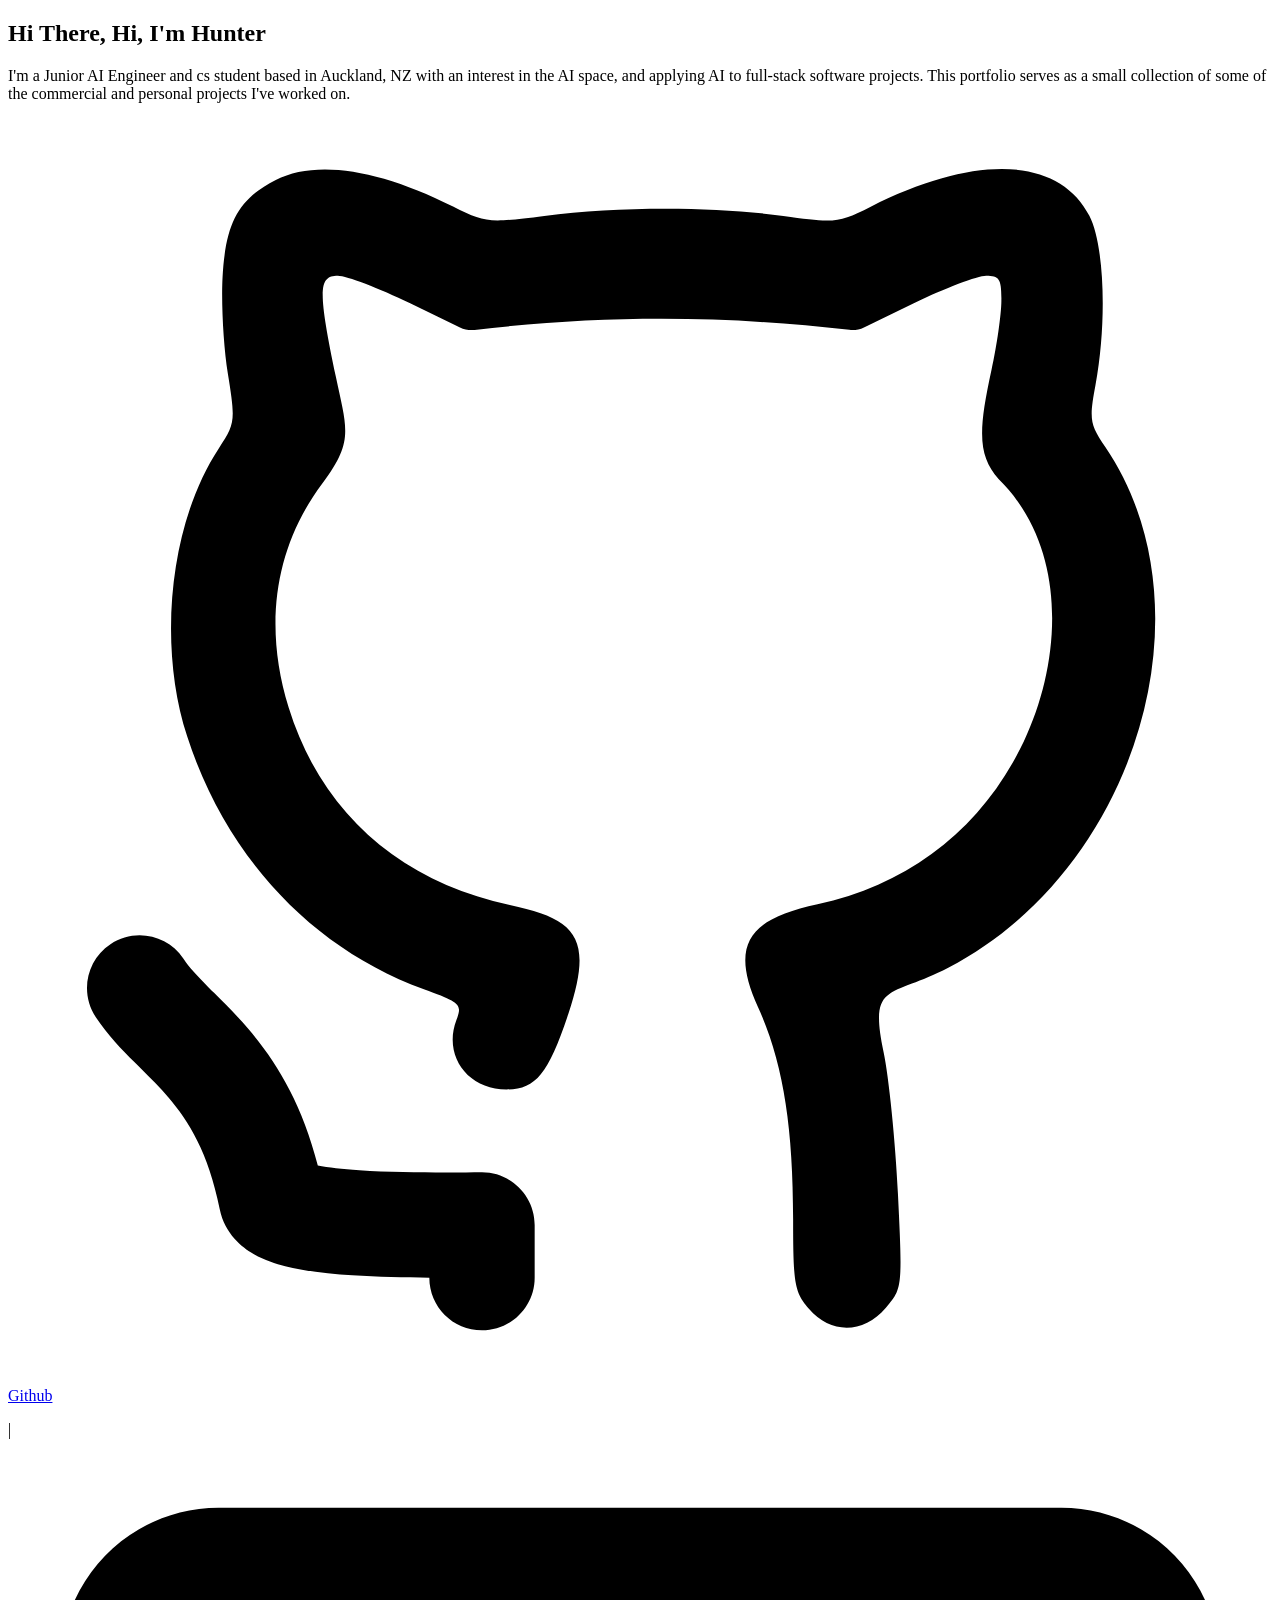
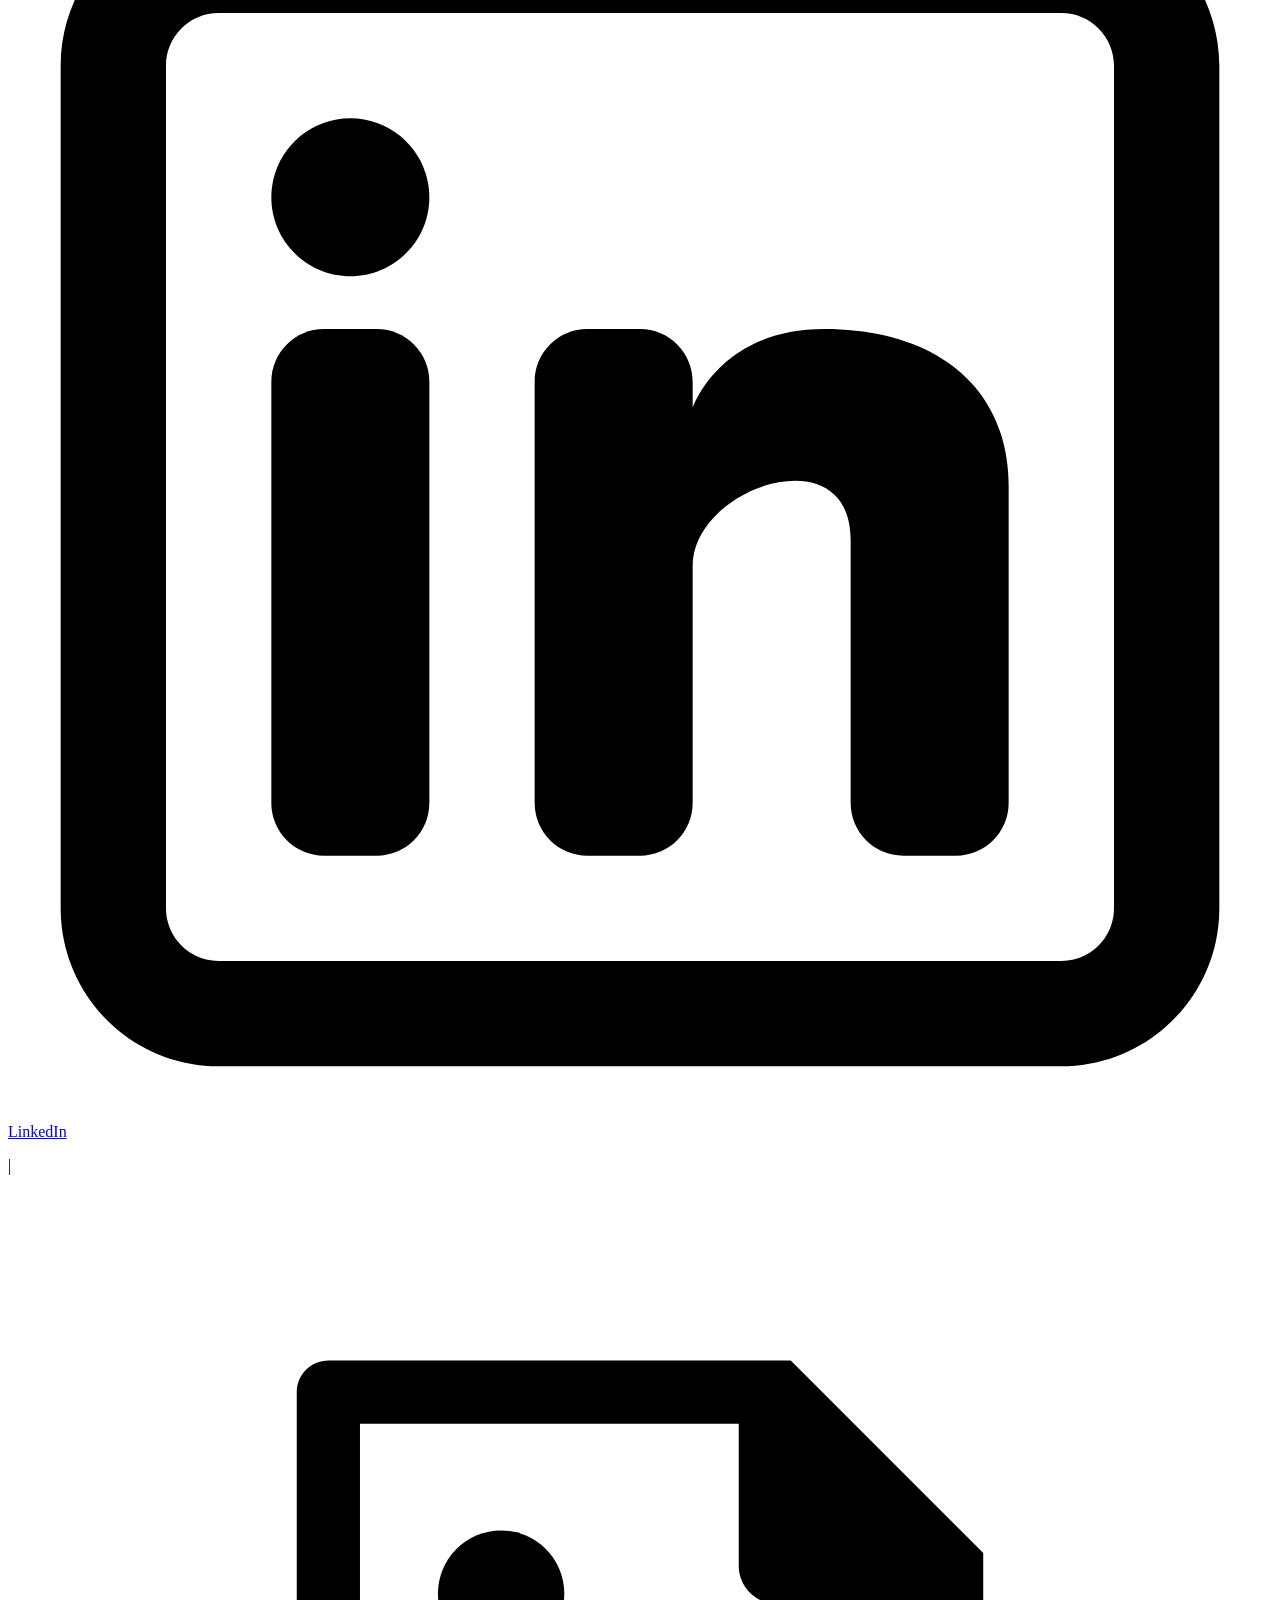
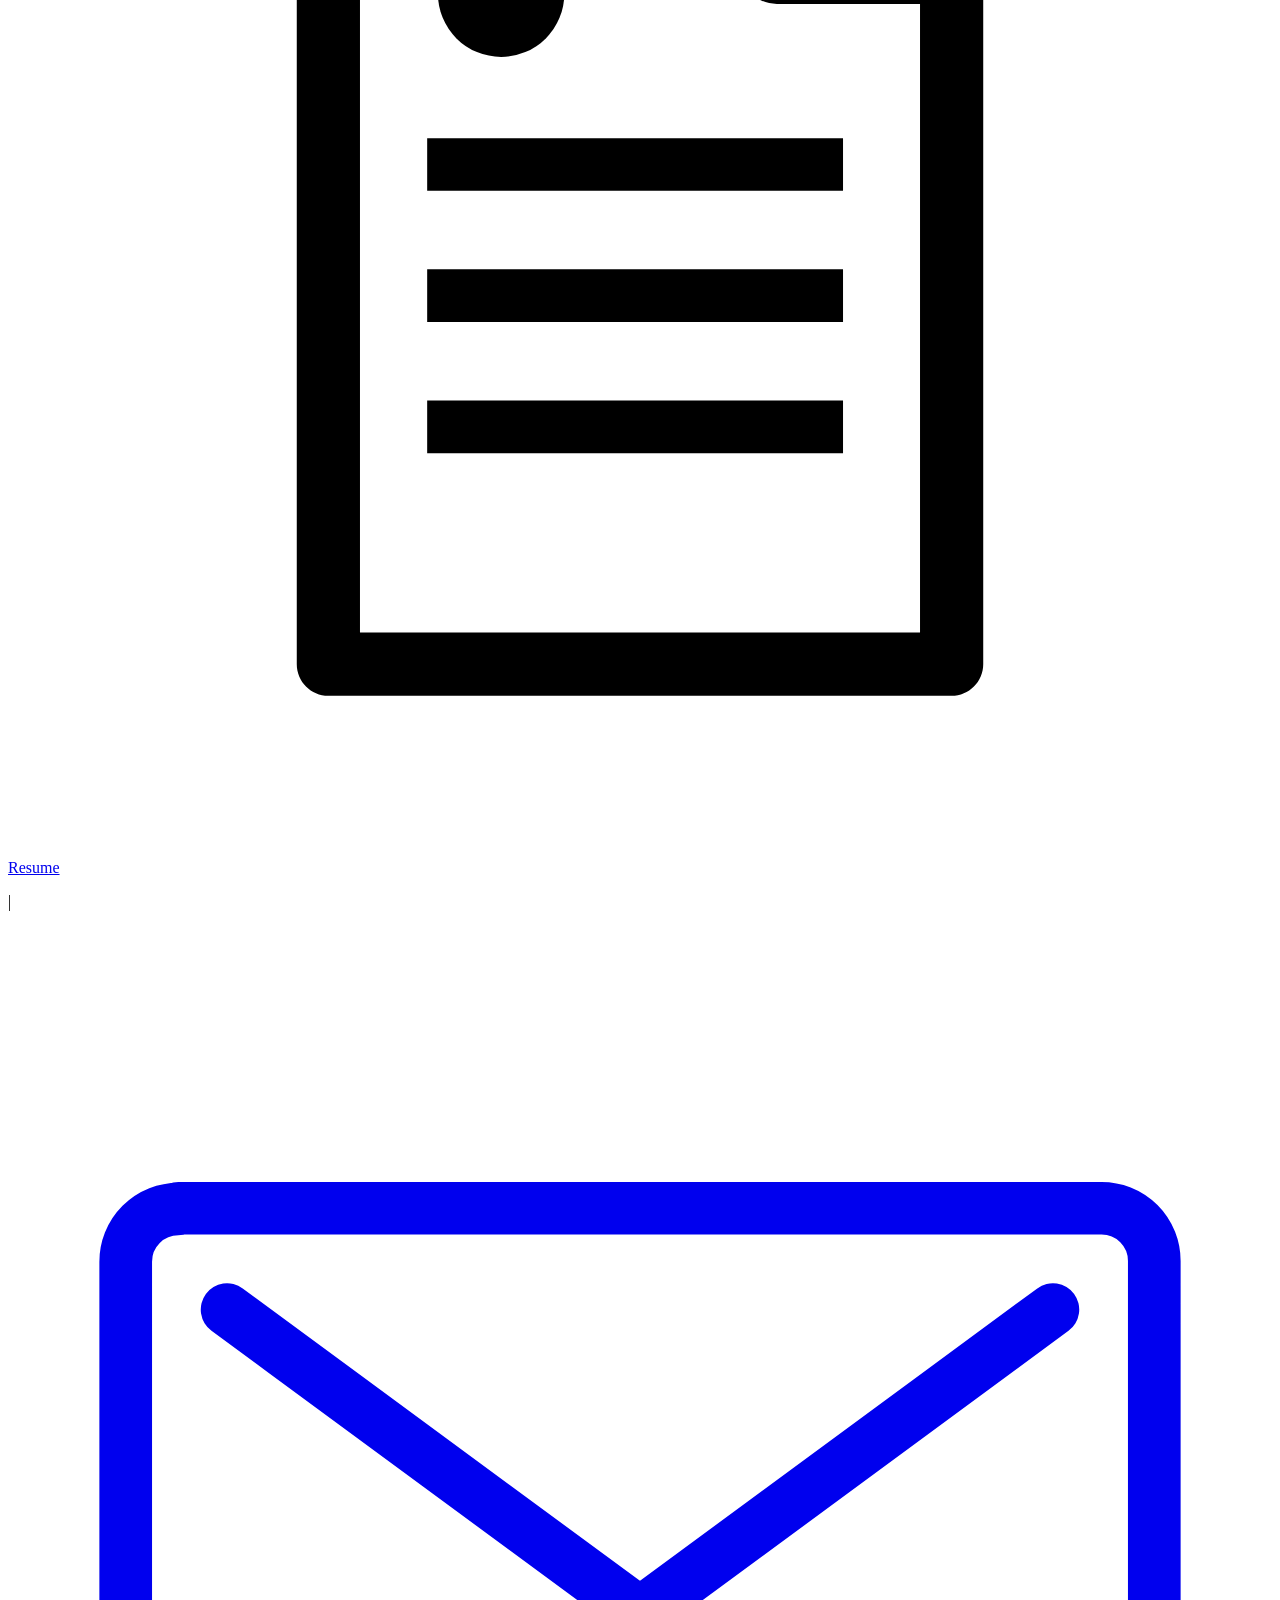
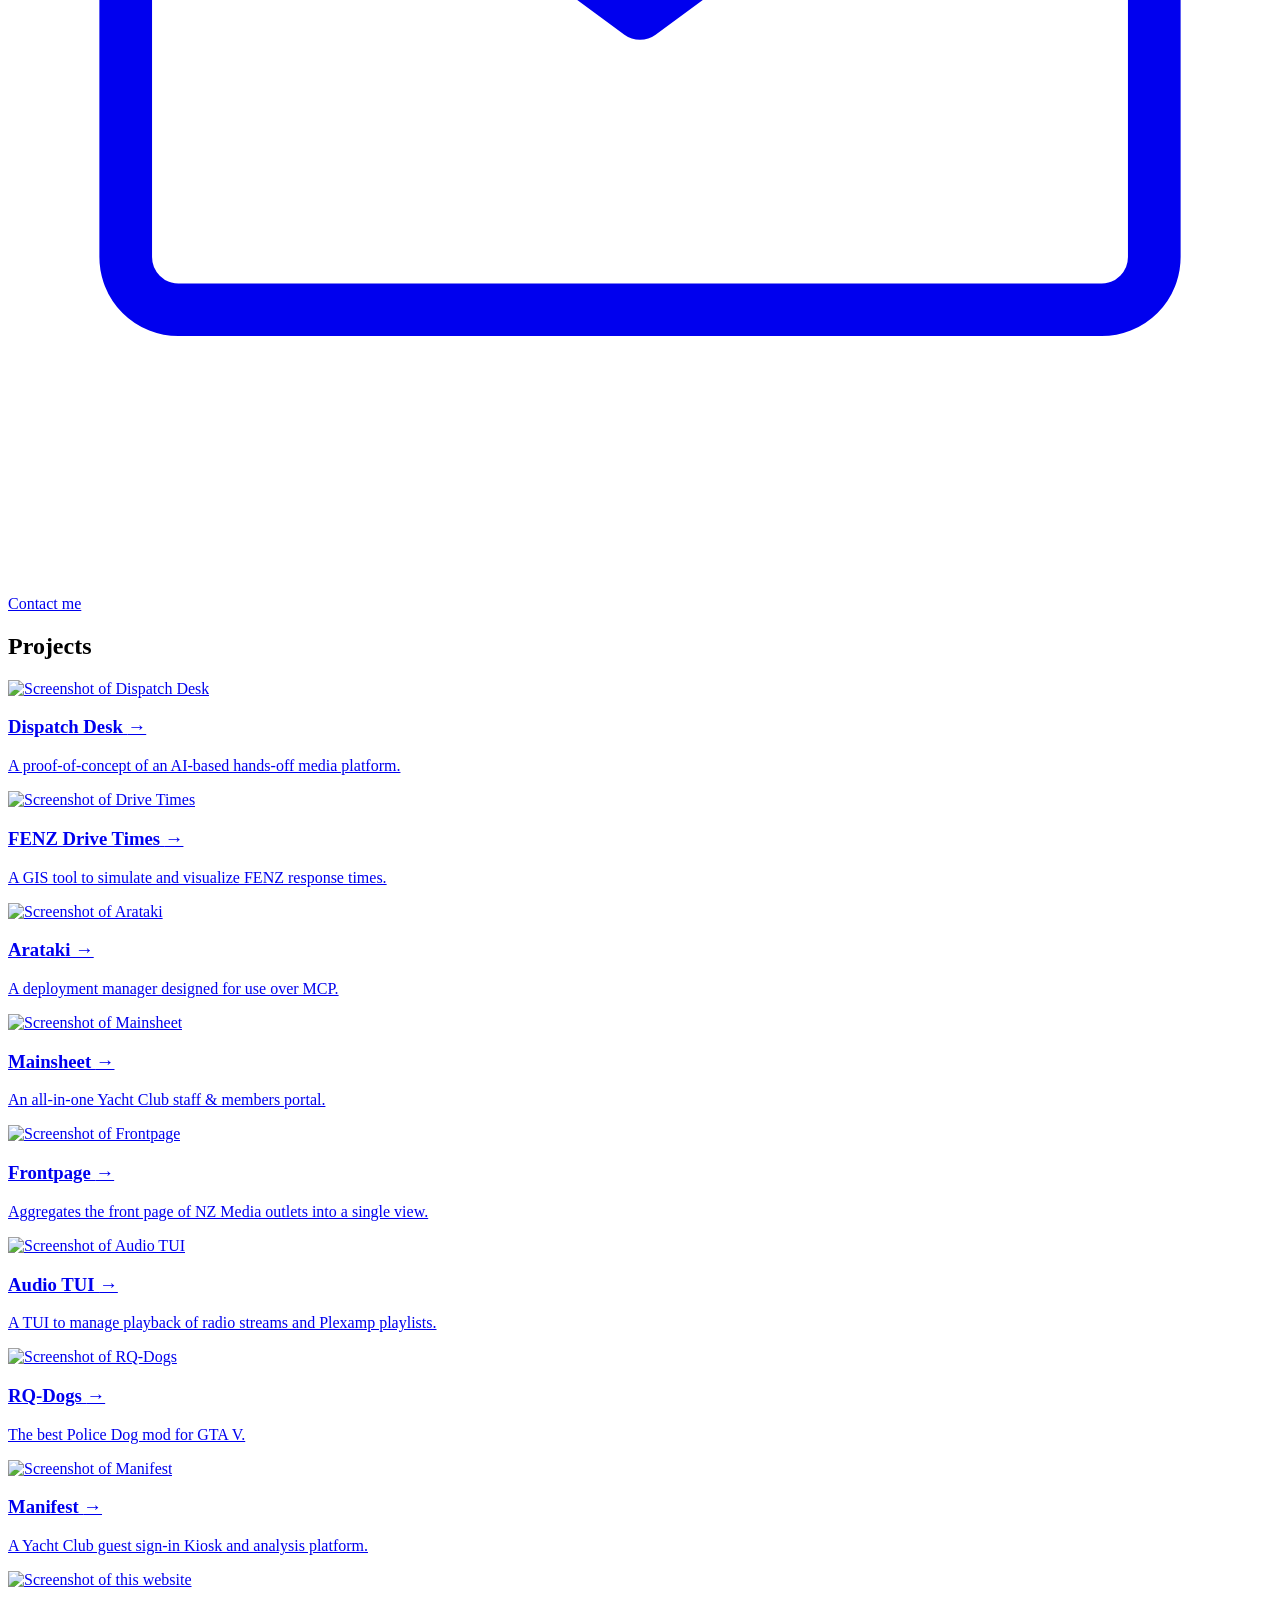
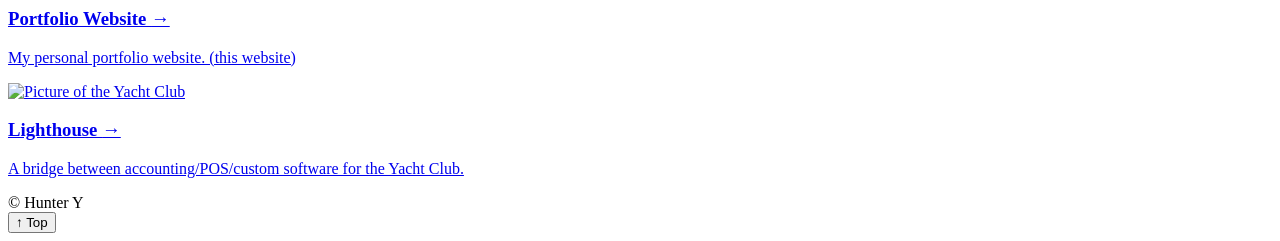
==== commit d793414d: "feat: Arataki page" ====
--- a/public/index.html
+++ b/public/index.html
@@ -23,13 +23,14 @@
     <link href="/css/scrollbar.css" rel="stylesheet">
     <link href="/css/swap.css" rel="stylesheet">
     <script src="/js/swap.js"></script>
+    <script defer src="https://titiro.hunteryates.nz/script.js" data-website-id="be848d12-001b-4489-a3d3-435534a39985"></script>
     <script type="application/ld+json">
         {
             "@context": "https://schema.org",
             "@type": "Person",
             "name": "Hunter Yates",
             "url": "https://hunteryates.nz/",
-            "jobTitle": "Computer Science Student",
+            "jobTitle": "AI Engineer",
             "address": {
                 "@type": "PostalAddress",
                 "addressLocality": "Auckland",
@@ -47,13 +48,13 @@
     <div class="md:ml-[10vw] ml-0 text-ctp-text">
         <section class="w-full max-w-2xl px-6 pt-6 md:pt-36 text-left">
             <h1 class="mb-4 text-4xl font-bold select-none">
-                <span id="greeting" class="active invisible norris-swap" style="--swap-color: #a6e3a1" data-swap="Kia Ora!">Hi There,</span>
-                <span class="inline md:hidden">Hi,</span> I'm
+                <span id="greeting" class="active invisible norris-swap" data-swap="Kia Ora!">Hi There,</span>
+                <span class="inline md:hidden ">Hi,</span> I'm
                 <span class="text-ctp-sapphire">Hunter</span>
             </h1>
 
             <p class="mb-5">
-                <span class="selection:bg-ctp-sapphire/30">I'm a cs student based in Auckland, NZ with an interest in backend and full-stack software development. This portfolio serves as a record of some of the </span><span class="text-ctp-flamingo selection:bg-ctp-flamingo/30">commercial</span><span class="selection:bg-ctp-sapphire/30"> and </span><span class="text-ctp-teal selection:bg-ctp-teal/30">personal</span><span class="selection:bg-ctp-sapphire/30"> projects I've worked on.</span>
+                <span class="selection:bg-ctp-sapphire/30">I'm a Junior AI Engineer and cs student based in Auckland, NZ with an interest in the AI space, and applying AI to full-stack software projects. This portfolio serves as a small collection of some of the </span><span class="text-ctp-flamingo selection:bg-ctp-flamingo/30">commercial</span><span class="selection:bg-ctp-sapphire/30"> and </span><span class="text-ctp-teal selection:bg-ctp-teal/30">personal</span><span class="selection:bg-ctp-sapphire/30"> projects I've worked on.</span>
             </p>
 
             <div class="grid grid-cols-2 md:flex md:flex-wrap items-center gap-x-4 gap-y-4 md:gap-y-2 pt-2 select-none">
@@ -143,6 +144,27 @@
                         </div>
                     </a>
 
+                    <a href="/projects/arataki" class="group block border border-ctp-surface2 rounded-sm p-2 transition hover:bg-ctp-surface0/20">
+                        <div class="aspect-video overflow-hidden">
+                            <img src="/img/arataki/hero.webp" alt="Screenshot of Arataki" fetchpriority="high" class="select-none w-full h-full object-cover object-top opacity-0 transition-opacity duration-50">
+                        </div>
+                        <div class="p-4 selection:bg-ctp-teal/30">
+                            <h3 class="font-semibold text-lg inline-flex items-center gap-2">
+                                <span class="border-b-2 border-ctp-teal">
+                                    Arataki
+                                </span>
+
+                                <span class="inline-block select-none translate-x-[-6px] opacity-0 transition-all duration-300 group-hover:translate-x-0 group-hover:opacity-100 text-ctp-teal">
+                                    →
+                                </span>
+                            </h3>
+
+                            <p class="mt-2 text-sm text-ctp-subtext1">
+                                A deployment manager designed for use over MCP.
+                            </p>
+                        </div>
+                    </a>
+
                     <a href="/projects/bbyc/mainsheet" class="group block border border-ctp-surface2 rounded-sm p-2 transition hover:bg-ctp-surface0/20">
                         <div class="aspect-video overflow-hidden">
                             <img src="/img/mainsheet/hero.webp" alt="Screenshot of Mainsheet" fetchpriority="high" class="select-none w-full h-full object-cover opacity-0 transition-opacity duration-50">
@@ -166,7 +188,7 @@
 
                     <a href="/projects/frontpage" class="group block border border-ctp-surface2 rounded-sm p-2 transition hover:bg-ctp-surface0/20">
                         <div class="aspect-video overflow-hidden">
-                            <img src="/img/frontpage/hero.webp" alt="Screenshot of Frontpage" fetchpriority="high" class="select-none w-full h-full object-cover opacity-0 transition-opacity duration-50">
+                            <img src="/img/frontpage/customize.webp" alt="Screenshot of Frontpage" fetchpriority="high" class="select-none w-full h-full object-cover opacity-0 transition-opacity duration-50">
                         </div>
                         <div class="p-4 selection:bg-ctp-teal/30">
                             <h3 class="font-semibold text-lg inline-flex items-center gap-2">
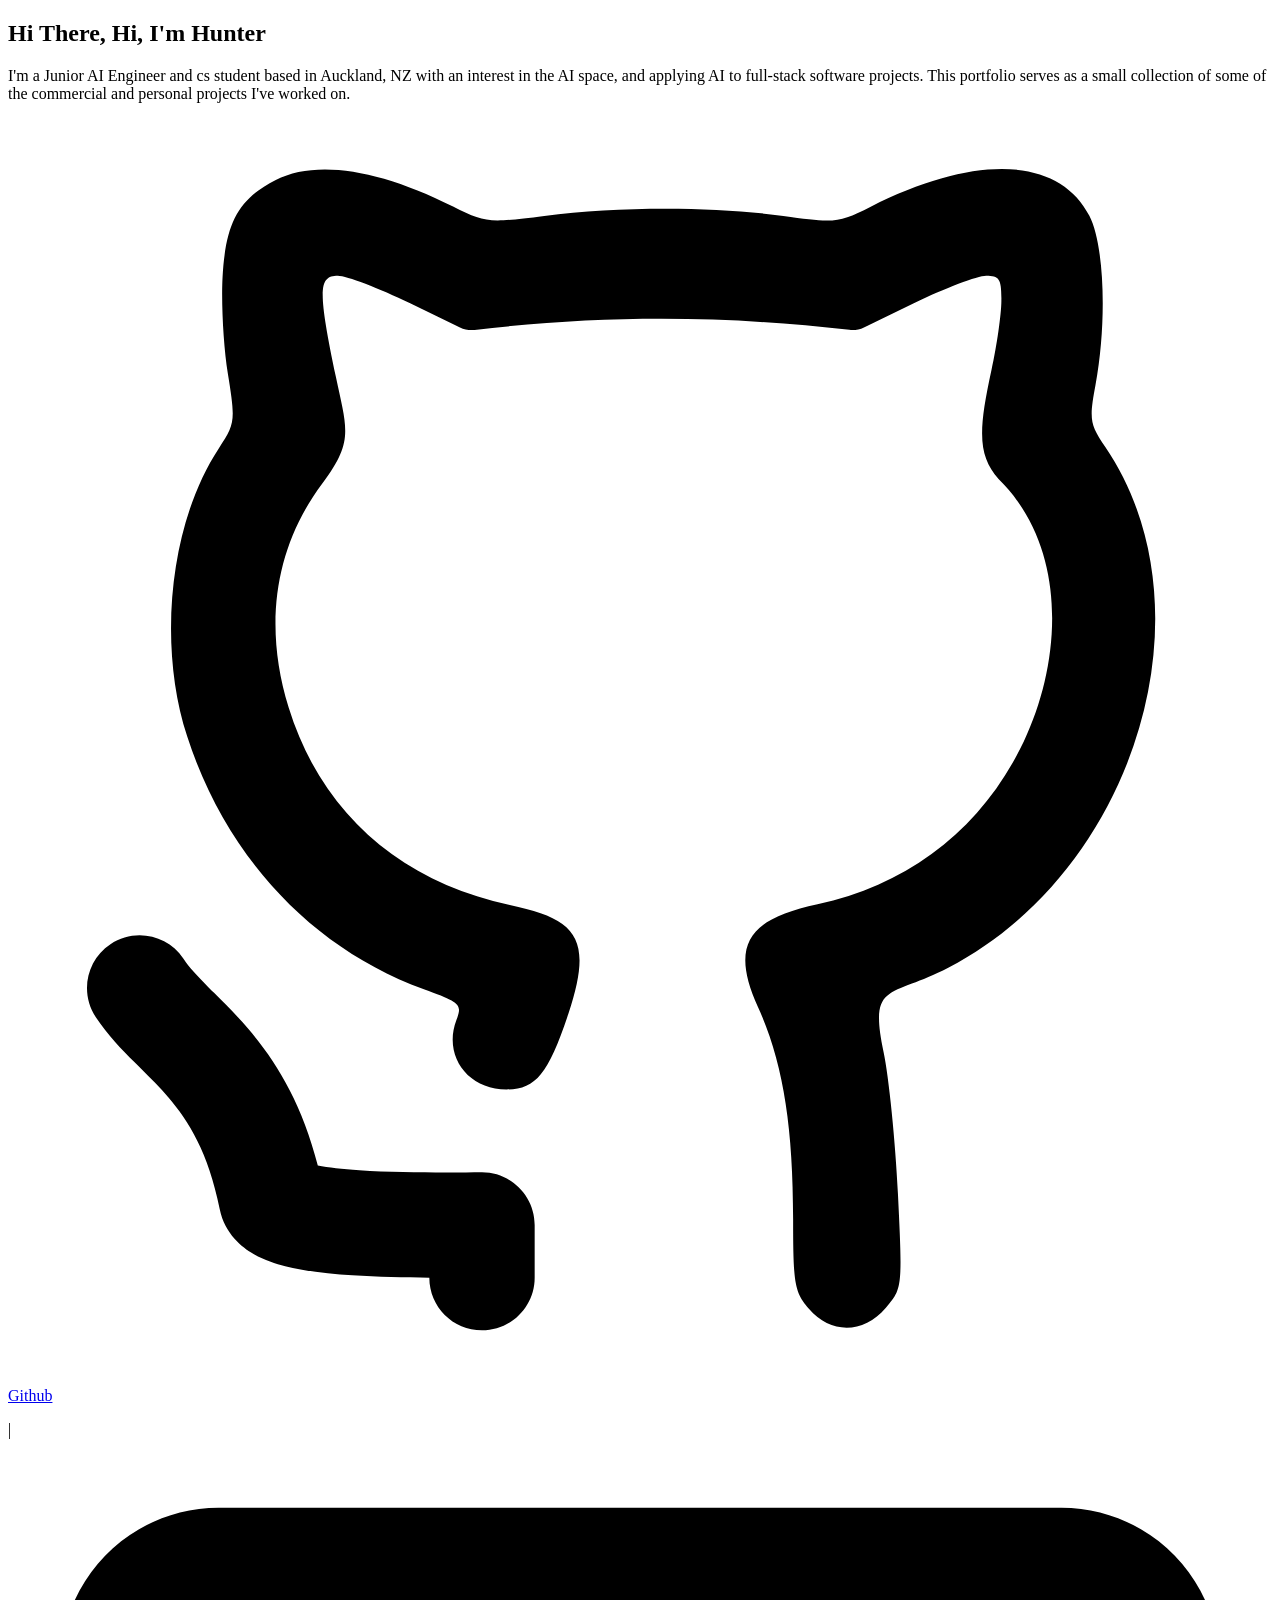
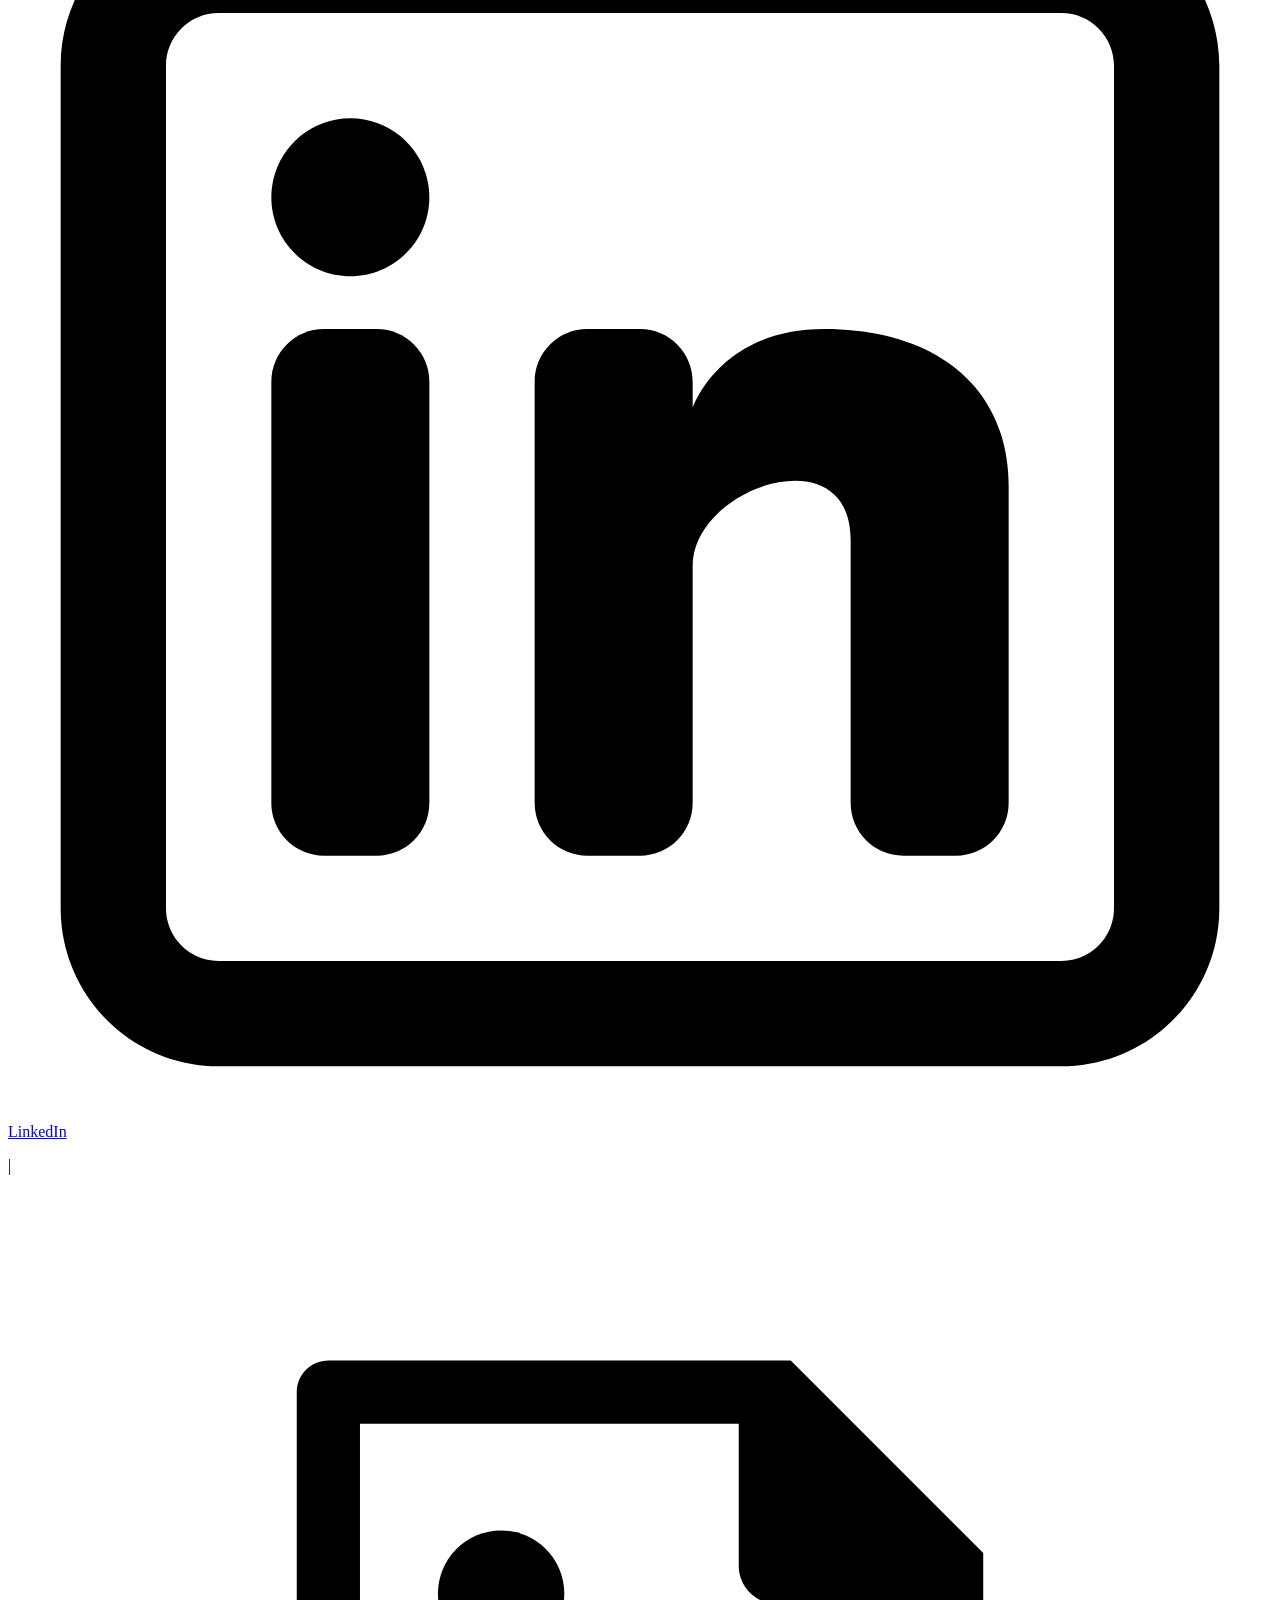
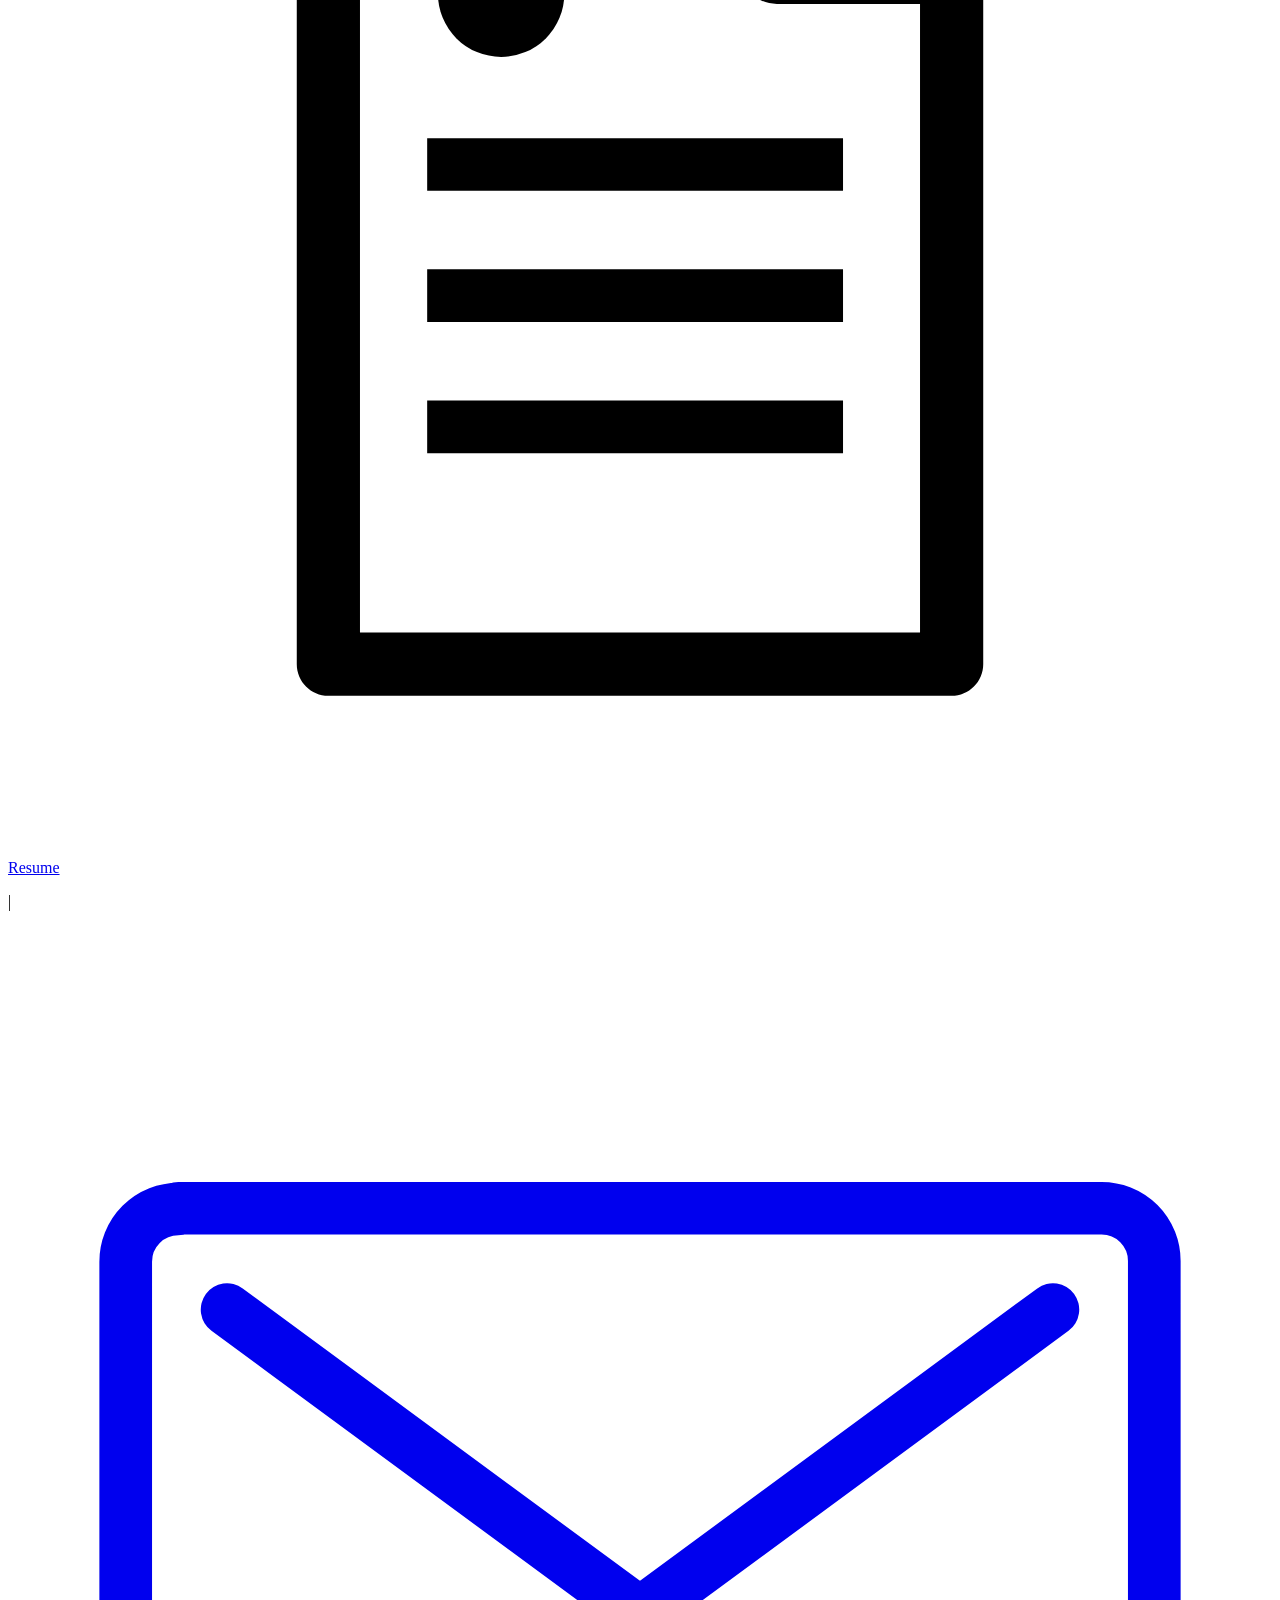
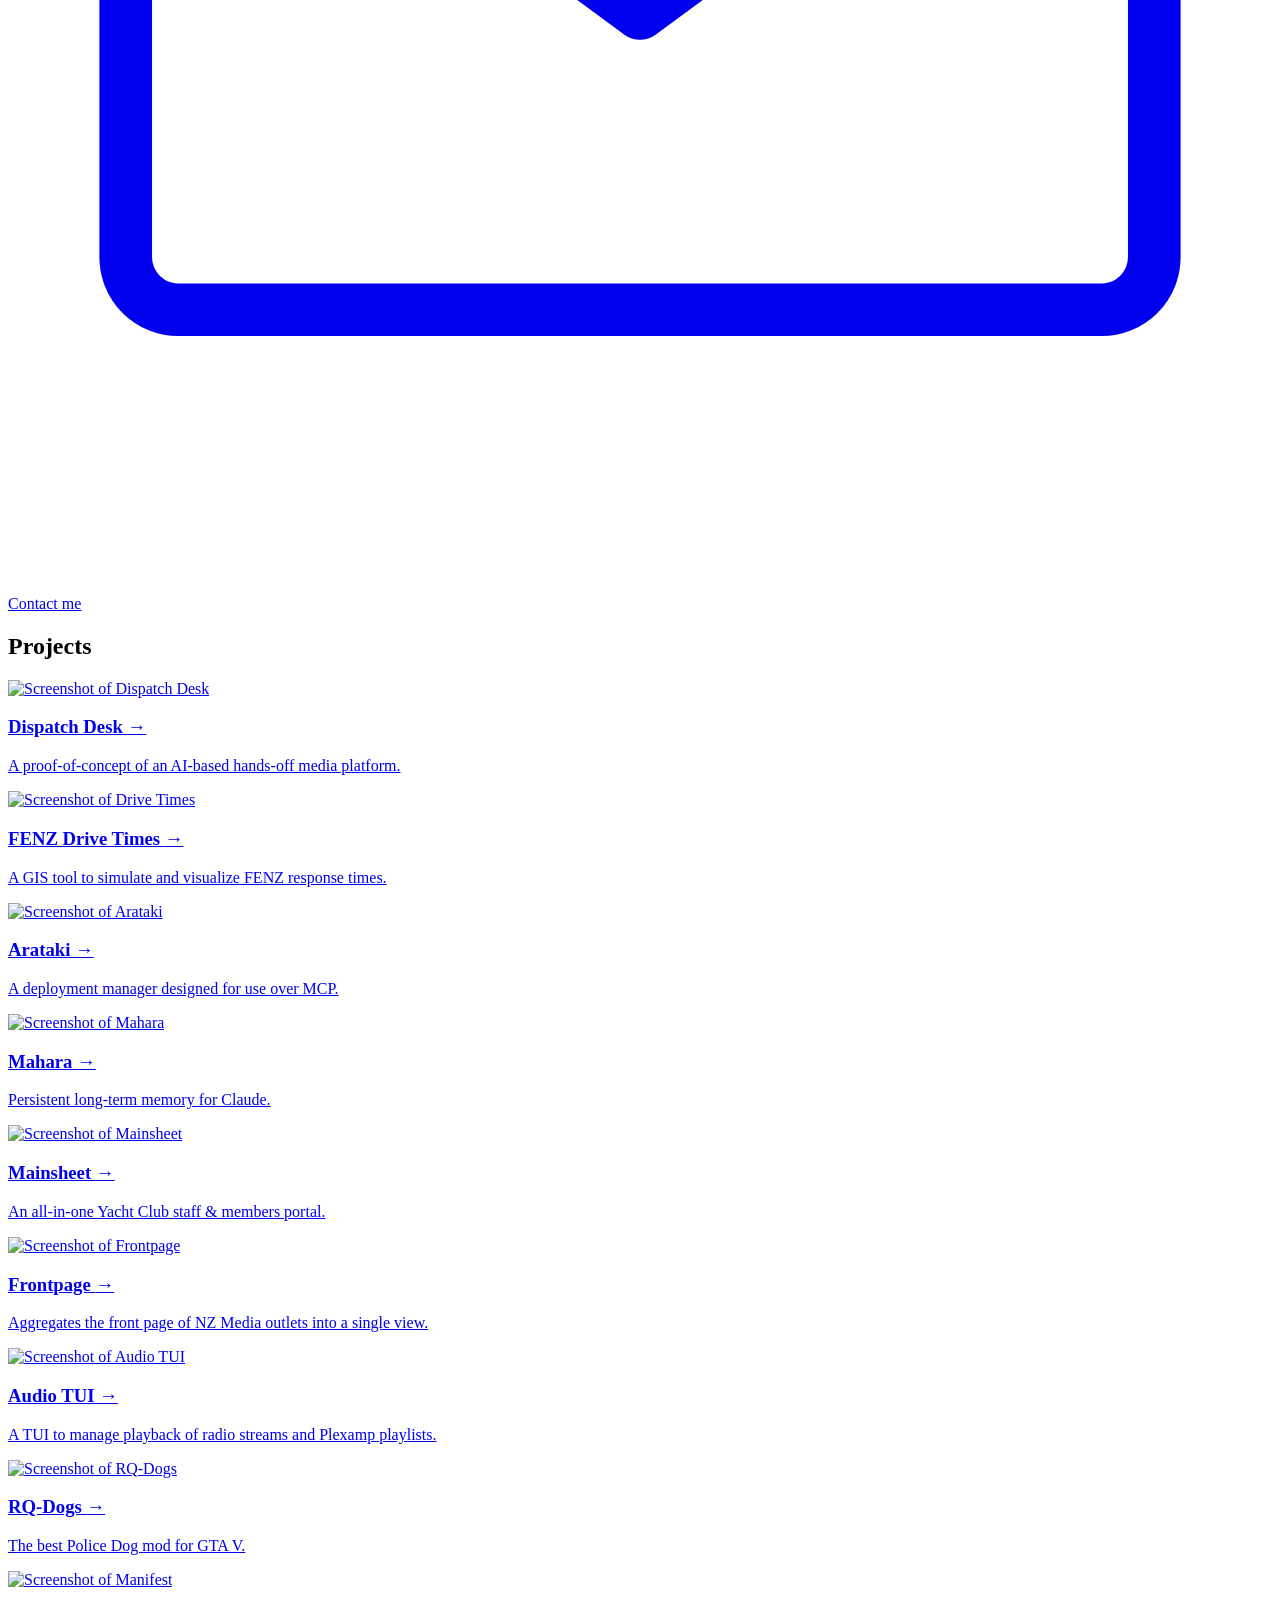
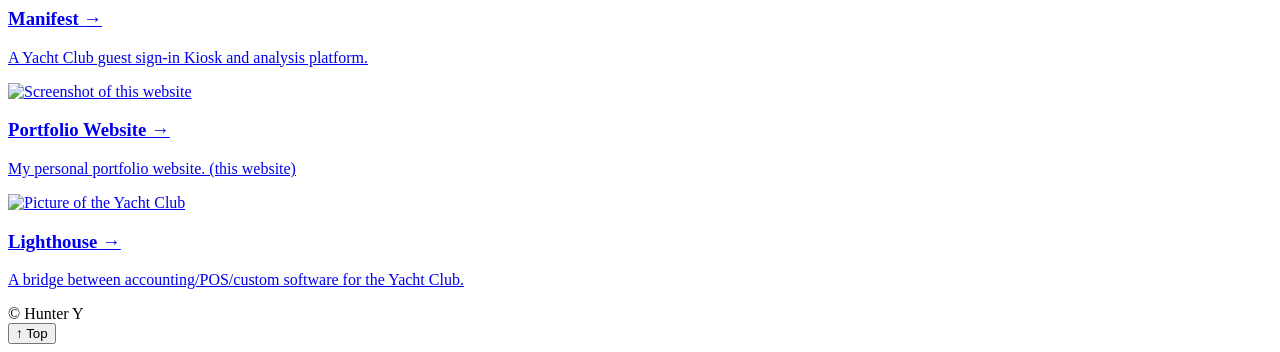
==== commit 389a3669: "feat: Mahara page" ====
--- a/public/index.html
+++ b/public/index.html
@@ -165,6 +165,27 @@
                         </div>
                     </a>
 
+                    <a href="/projects/mahara" class="group block border border-ctp-surface2 rounded-sm p-2 transition hover:bg-ctp-surface0/20">
+                        <div class="aspect-video overflow-hidden">
+                            <img src="/img/mahara/hero.webp" alt="Screenshot of Mahara" fetchpriority="high" class="select-none w-full h-full object-cover object-top opacity-0 transition-opacity duration-50">
+                        </div>
+                        <div class="p-4 selection:bg-ctp-teal/30">
+                            <h3 class="font-semibold text-lg inline-flex items-center gap-2">
+                                <span class="border-b-2 border-ctp-teal">
+                                    Mahara
+                                </span>
+
+                                <span class="inline-block select-none translate-x-[-6px] opacity-0 transition-all duration-300 group-hover:translate-x-0 group-hover:opacity-100 text-ctp-teal">
+                                    →
+                                </span>
+                            </h3>
+
+                            <p class="mt-2 text-sm text-ctp-subtext1">
+                                Persistent long-term memory for Claude.
+                            </p>
+                        </div>
+                    </a>
+
                     <a href="/projects/bbyc/mainsheet" class="group block border border-ctp-surface2 rounded-sm p-2 transition hover:bg-ctp-surface0/20">
                         <div class="aspect-video overflow-hidden">
                             <img src="/img/mainsheet/hero.webp" alt="Screenshot of Mainsheet" fetchpriority="high" class="select-none w-full h-full object-cover opacity-0 transition-opacity duration-50">
